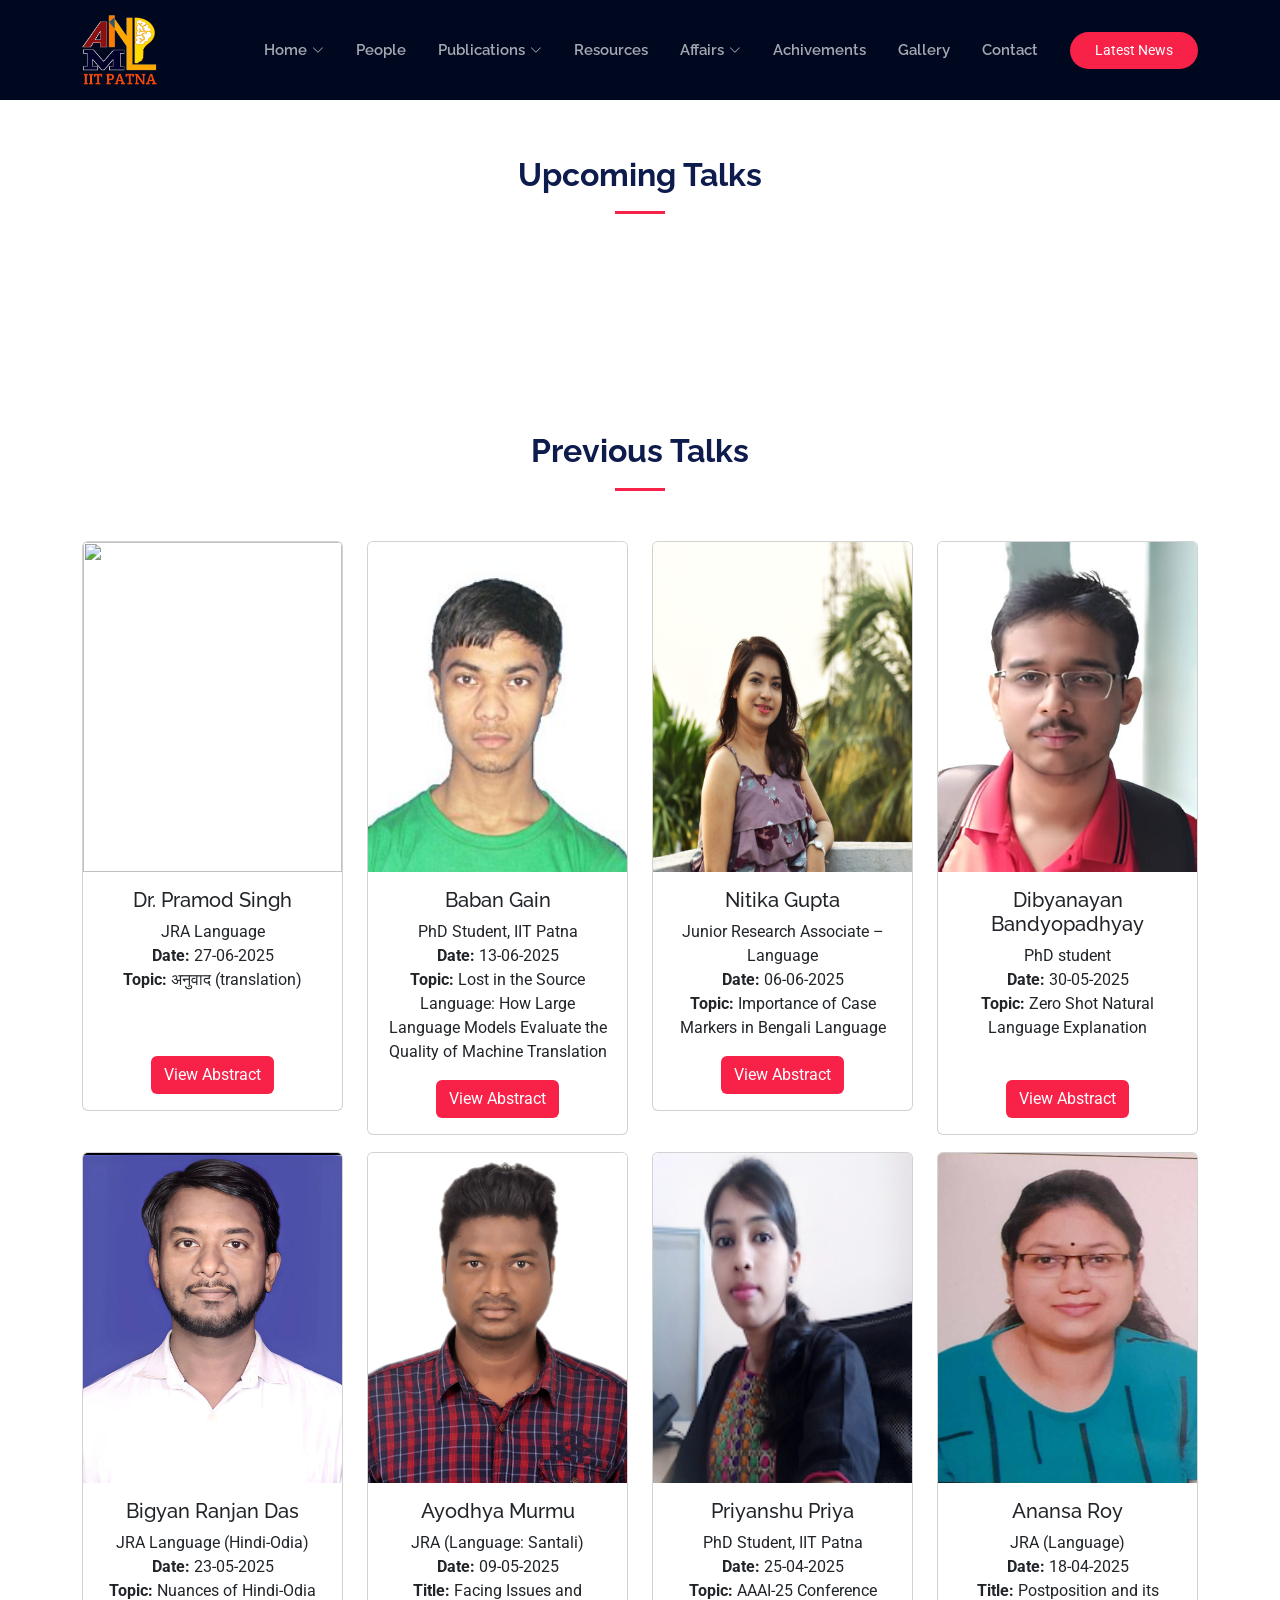
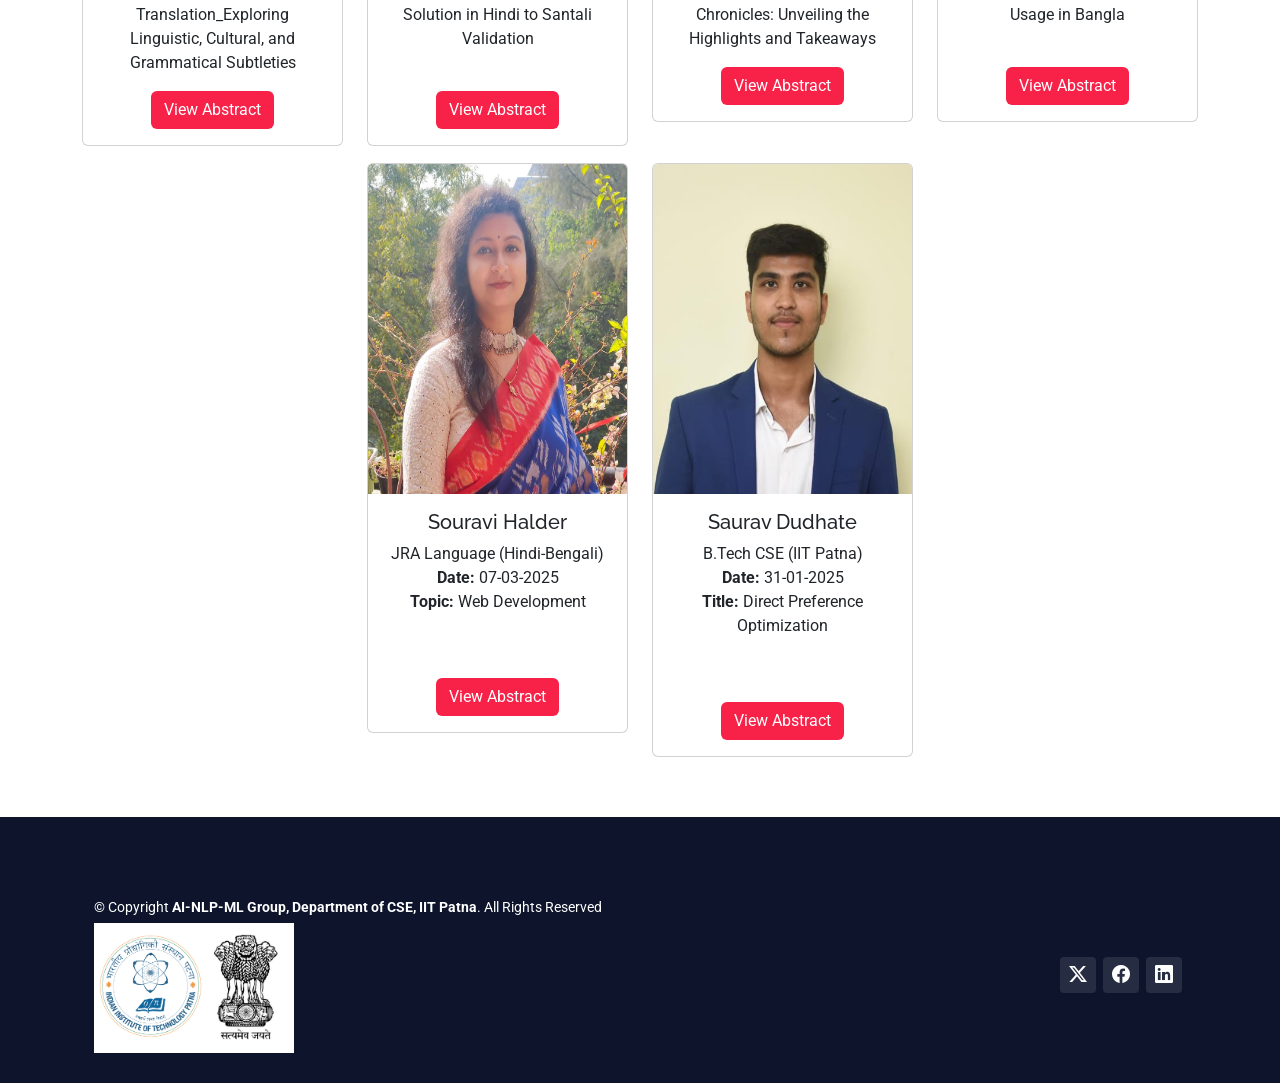
==== fridaytalks.html @ 703f5d4b "commit" ====
<!DOCTYPE html>
<html lang="en">

<head>
  <meta charset="utf-8">
  <meta content="width=device-width, initial-scale=1.0" name="viewport">
  <title>AI-NLP-ML GROUP</title>
  <meta name="description" content="">
  <meta name="keywords" content="">

  <!-- Favicons -->
  <link href="assets/img/grouplogo.png" rel="icon">
  <!-- <link href="assets/img/favicon.png" rel="icon"> -->
  <!-- <link href="assets/img/apple-touch-icon.png" rel="apple-touch-icon"> -->

  <!-- Fonts -->
  <link href="https://fonts.googleapis.com" rel="preconnect">
  <link href="https://fonts.gstatic.com" rel="preconnect" crossorigin>
  <link href="https://fonts.googleapis.com/css2?family=Roboto:wght@100;300;400;500;700;900&family=Raleway:wght@100;200;300;400;500;600;700;800;900&display=swap" rel="stylesheet">

  <!-- Vendor CSS Files -->
  <link href="assets/vendor/bootstrap/css/bootstrap.min.css" rel="stylesheet">
  <link href="assets/vendor/bootstrap-icons/bootstrap-icons.css" rel="stylesheet">
  <link href="assets/vendor/aos/aos.css" rel="stylesheet">
  <link href="assets/vendor/glightbox/css/glightbox.min.css" rel="stylesheet">
  <link href="assets/vendor/swiper/swiper-bundle.min.css" rel="stylesheet">

  <!-- Main CSS File -->
  <link href="assets/css/main.css" rel="stylesheet">
</head>

<body class="index-page">

  <header id="header" class="header d-flex align-items-center fixed-top" style="background-color: #000820;">
    <div class="container-fluid container-xl position-relative d-flex align-items-center">

      <a href="index.html" class="logo d-flex align-items-center me-auto">
        <img src="assets/img/grouplogo.png" alt="">
      </a>

      <nav id="navmenu" class="navmenu">
        <ul>
          <li class="dropdown"><a href="index.html">Home<i class="bi bi-chevron-down toggle-dropdown"></i></a>
            <ul>
              <li><a href="index.html#about">About</a></li>
              <li><a href="index.html#projects">Ongoing Projects</a></li>
              <li><a href="collaboration.html">Collaboration</a></li>
            </ul>
          </li>
          <li><a href="people.html">People</a></li>
          <li class="dropdown"><a href="#">Publications<i class="bi bi-chevron-down toggle-dropdown"></i></a>
            <ul>
              <li><a href="conference.html">Conferences</a></li>
              <li><a href="journal.html">Journals</a></li>
              <li><a href="workshop.html">Workshops</a></li>
            </ul>
          </li>

          <li><a href="resources.html">Resources</a></li>
          <li class="dropdown"><a href="#">Affairs<i class="bi bi-chevron-down toggle-dropdown"></i></a>
            <ul>
              <li><a href="events.html">Events</a></li>
              <li><a href="fridaytalks.html">Friday Talks</a></li>
            </ul>
          </li>
          <li><a href="achivment.html">Achivements</a></li>
          <li><a href="gallery.html">Gallery</a></li>
          <li><a href="contact.html">Contact</a></li>
        </ul>
        <i class="mobile-nav-toggle d-xl-none bi bi-list"></i>
      </nav>

      <a class="cta-btn d-none d-sm-block" href="index.html#news">Latest News</a>

    </div>
  </header>

  <main>
 <!-- Upcoming Talks Section -->
<section id="upcoming-talks" class="gallery section"><br><br>
  <div class="container text-center mt-5">
    <div class="container section-title">
      <h2>Upcoming Talks</h2>
    </div>
    <div class="row justify-content-center">
  
</div>
</div>



</section>

<!-- Past Talks Section -->
<section id="past-talks" class="gallery section">
  <div class="container text-center mt-5">
    <div class="container section-title">
      <h2>Previous Talks</h2>
    </div>
    <div class="row justify-content-center">


       <div class="col-md-3">
    <div class="card">
      <img src="assets/img/students/rscholar/pramod.jpg" class="card-img-top" style="height:330px;">
      <div class="card-body">
        <h5 class="card-title">Dr. Pramod Singh</h5>
        <p class="card-text">JRA Language<br>
          <strong>Date:</strong> 27-06-2025<br>
          <strong>Topic:</strong> अनुवाद (translation)</p><br><br>
        <button class="btn btn-abstract" data-bs-toggle="modal" data-bs-target="#modalPramod" style="background-color: #f82249; color: white;">View Abstract</button>
      </div>
    </div>
  </div>


      <div class="col-md-3">
    <div class="card">
      <img src="assets/img/students/rscholar/baban.jpg" class="card-img-top" style="height:330px;">
      <div class="card-body">
        <h5 class="card-title">Baban Gain</h5>
        <p class="card-text">PhD Student, IIT Patna<br>
          <strong>Date:</strong> 13-06-2025<br>
          <strong>Topic:</strong> Lost in the Source Language: How Large Language Models Evaluate the Quality of Machine Translation</p>
        <button class="btn btn-abstract" data-bs-toggle="modal" data-bs-target="#modalBaban" style="background-color: #f82249; color: white;">View Abstract</button>
      </div>
    </div>
  </div>

      <!-- Speaker 1: Past -->


      <div class="col-md-3">
  <div class="card">
    <img src="assets/img/students/projstaff/nitika.jpg" class="card-img-top" style="height:330px;">
    <div class="card-body">
      <h5 class="card-title">Nitika Gupta</h5>
      <p class="card-text">Junior Research Associate – Language<br>
        <strong>Date:</strong> 06-06-2025<br>
        <strong>Topic:</strong> Importance of Case Markers in Bengali Language</p>
      <button class="btn btn-abstract" data-bs-toggle="modal" data-bs-target="#modalNitika" style="background-color: #f82249; color: white;">View Abstract</button>
    </div>
  </div>
</div>

      <div class="col-md-3">
        <div class="card">
          <img src="assets/img/students/rscholar/dibyanayan.jpg" class="card-img-top" style="height:330px;">
          <div class="card-body">
            <h5 class="card-title">Dibyanayan Bandyopadhyay</h5>
            <p class="card-text">PhD student<br>
              <strong>Date:</strong> 30-05-2025<br>
              <strong>Topic:</strong> Zero Shot Natural Language Explanation</p><br>
            <button class="btn btn-abstract" data-bs-toggle="modal" data-bs-target="#modalJane" style="background-color: #f82249; color: white;">View Abstract</button>
          </div>
        </div>
      </div>

       <hr style="color:white;">

      <!-- Speaker 2: Past -->
      <div class="col-md-3">
        <div class="card">
          <img src="assets/img/students/projstaff/bigyan.jpg" class="card-img-top" style="height:330px;">
          <div class="card-body">
            <h5 class="card-title">Bigyan Ranjan Das</h5>
            <p class="card-text">JRA Language (Hindi-Odia)<br>
              <strong>Date:</strong> 23-05-2025<br>
              <strong>Topic:</strong> Nuances of Hindi-Odia Translation_Exploring Linguistic, Cultural, and Grammatical Subtleties</p>
            <button class="btn btn-abstract" data-bs-toggle="modal" data-bs-target="#modalJohn" style="background-color: #f82249; color: white;">View Abstract</button>
          </div>
        </div>
      </div>


     


      <!-- Card: Ayodhya Murmu -->
<div class="col-md-3">
  <div class="card">
    <img src="assets/img/students/projstaff/ayodhya.jpg" class="card-img-top" style="height: 330px;" alt="Ayodhya Murmu">
    <div class="card-body">
      <h5 class="card-title">Ayodhya Murmu</h5>
      <p class="card-text">
        JRA (Language: Santali)<br>
        <strong>Date:</strong> 09-05-2025<br>
        <strong>Title:</strong> Facing Issues and Solution in Hindi to Santali Validation<br><br>
      </p>
      <button class="btn btn-abstract" data-bs-toggle="modal" data-bs-target="#modalAyodhya" style="background-color: #f82249; color: white;">View Abstract
      </button>
    </div>
  </div>
</div>



   <div class="col-md-3">
  <div class="card">
    <img src="assets/img/students/rscholar/priyanshu.jpg" class="card-img-top" style="height:330px;">
    <div class="card-body">
      <h5 class="card-title">Priyanshu Priya</h5>
      <p class="card-text">PhD Student, IIT Patna<br>
        <strong>Date:</strong> 25-04-2025<br>
        <strong>Topic:</strong> AAAI-25 Conference Chronicles: Unveiling the Highlights and Takeaways</p>
      <button class="btn btn-abstract" data-bs-toggle="modal" data-bs-target="#modalPriyanshu" style="background-color: #f82249; color: white;">View Abstract</button>
    </div>
  </div>
</div>

<!-- Card: Anansa Roy -->
<div class="col-md-3">
  <div class="card">
    <img src="assets/img/students/projstaff/anansa.jpg" class="card-img-top" style="height: 330px;" alt="Anansa Roy">
    <div class="card-body">
      <h5 class="card-title">Anansa Roy</h5>
      <p class="card-text">
        JRA (Language)<br>
        <strong>Date:</strong> 18-04-2025<br>
        <strong>Title:</strong> Postposition and its Usage in Bangla<br><br>
      </p>
      <button class="btn btn-abstract" data-bs-toggle="modal" data-bs-target="#modalAnansa" style="background-color: #f82249; color: white;">
        View Abstract
      </button>
    </div>
  </div>
</div>

 <hr style="color:white;">


 <!-- Speaker 2: Past -->
      <div class="col-md-3">
        <div class="card">
          <img src="assets/img/students/projstaff/souravi.jpg" class="card-img-top" style="height:330px;">
          <div class="card-body">
            <h5 class="card-title">Souravi Halder</h5>
            <p class="card-text">JRA Language (Hindi-Bengali)<br>
              <strong>Date:</strong> 07-03-2025<br>
              <strong>Topic:</strong> Web Development</p><br><br>
            <button class="btn btn-abstract" data-bs-toggle="modal" data-bs-target="#modalSouravi" style="background-color: #f82249; color: white;">View Abstract</button>
          </div>
        </div>
      </div>

      


<!-- Card: Saurav Dudhate -->
<div class="col-md-3">
  <div class="card">
    <img src="assets/img/students/btech/saurav.jpg" class="card-img-top" style="height: 330px;" alt="Saurav Dudhate">
    <div class="card-body">
      <h5 class="card-title">Saurav Dudhate</h5>
      <p class="card-text">B.Tech CSE (IIT Patna)<br>
        <strong>Date:</strong> 31-01-2025<br>
        <strong>Title:</strong> Direct Preference Optimization<br><br>
<br>

      </p>
      <button class="btn btn-abstract" data-bs-toggle="modal" data-bs-target="#modalSaurav" style="background-color: #f82249; color: white;">
        View Abstract
      </button>
    </div>
  </div>
</div>

    </div>
  </div>



<!-- Modal: pramod Singh -->
<div class="modal fade" id="modalPramod" tabindex="-1" aria-labelledby="modalPramodLabel" aria-hidden="true">
  <div class="modal-dialog modal-dialog-centered">
    <div class="modal-content">
      <div class="modal-header">
        <h5 class="modal-title" id="modalBPramodLabel">Abstract – Dr. Pramod Singh</h5>
        <button type="button" class="btn-close" data-bs-dismiss="modal" aria-label="Close"></button>
      </div>
      <div class="modal-body" style="text-align: justify;">
        Dr. Pramod Singh shared his insights on the multifaceted nature of translation. He emphasized that translation plays a crucial role in the development of language, as it not only bridges linguistic gaps but also addresses inherent language-related challenges. Dr. Singh described translation as a long and evolving journey that requires a deep understanding of the nature of language. He highlighted that a translator must be able to faithfully convey the original author’s emotions and thoughts in another language. Therefore, for translation to be successful, it is essential to grasp the aesthetic and emotional nuances of the language.
      </div>
    </div>
  </div>
</div>
<!-- Modal: Baban Gain -->
<div class="modal fade" id="modalBaban" tabindex="-1" aria-labelledby="modalBabanLabel" aria-hidden="true">
  <div class="modal-dialog modal-dialog-centered">
    <div class="modal-content">
      <div class="modal-header">
        <h5 class="modal-title" id="modalBabanLabel">Abstract – Baban Gain</h5>
        <button type="button" class="btn-close" data-bs-dismiss="modal" aria-label="Close"></button>
      </div>
      <div class="modal-body" style="text-align: justify;">
        This study finds that LLMs perform best at translation evaluation when using reference translations, while source sentences sometimes degrade their performance. Despite the source containing essential meaning for assessing fidelity, LLMs struggle to effectively utilize it—revealing a weakness in their cross-lingual reasoning.<br>
        <b>Paper:</b> <a href="https://aclanthology.org/2024.findings-acl.211/" target="_blank">Lost in the Source Language: How Large Language Models Evaluate the Quality of Machine Translation</a> (Findings of ACL 2024)
      </div>
    </div>
  </div>
</div>


<div class="modal fade" id="modalNitika" tabindex="-1" aria-labelledby="modalNitikaLabel" aria-hidden="true">
  <div class="modal-dialog modal-dialog-centered">
    <div class="modal-content">
      <div class="modal-header">
        <h5 class="modal-title" id="modalNitikaLabel">Abstract – Nitika Gupta</h5>
        <button type="button" class="btn-close" data-bs-dismiss="modal" aria-label="Close"></button>
      </div>
      <div class="modal-body" style="text-align: justify;">
        This talk explores how case markers in Bengali define grammatical relationships, affecting syntax and semantics. It highlights their vital role in accurate linguistic analysis and translation between Indian languages and Bengali.
      </div>
    </div>
  </div>
</div>
   
   <!-- Modal: dibyanayan -->
  <div class="modal fade" id="modalJane" tabindex="-1" aria-labelledby="modalJaneLabel" aria-hidden="true">
    <div class="modal-dialog modal-dialog-centered">
      <div class="modal-content">
        <div class="modal-header">
          <h5 class="modal-title" id="modalJaneLabel">Abstract – Dibyanayan Bandyopadhyay</h5>
          <button type="button" class="btn-close" data-bs-dismiss="modal" aria-label="Close"></button>
        </div>
        <div class="modal-body" style="text-align: justify;">
          Can we generate a faithful Natural Language Explanation for classifiers in zero shot manner? <br>
          Can we express in Natural Language why a classifier predicted a class label with only access to its inner representation?<br>
          <b>Paper:</b> <a href="https://openreview.net/forum?id=X6VVK8pIzZ (ICLR 2025)">https://openreview.net/forum?id=X6VVK8pIzZ</a> (ICLR 2025)
        </div>
      </div>
    </div>
  </div>
  <!-- Modal: bigyan -->
  <div class="modal fade" id="modalJohn" tabindex="-1" aria-labelledby="modalJohnLabel" aria-hidden="true">
    <div class="modal-dialog modal-dialog-centered">
      <div class="modal-content">
        <div class="modal-header">
          <h5 class="modal-title" id="modalJohnLabel">Abstract – Bigyan Ranjan Das</h5>
          <button type="button" class="btn-close" data-bs-dismiss="modal" aria-label="Close"></button>
        </div>
        <div class="modal-body" style="text-align: justify;">
          Hindi-Odia translation presents unique challenges due to differences in phonology, grammar, vocabulary, and cultural expressions. While both languages stem from the Indo-Aryan family, variations in verb conjugations, levels of politeness, and idiomatic usage often hinder direct translation. Script differences and regional influences further complicate the process. To overcome these nuances, translators must apply contextual understanding, cultural sensitivity, and adaptive language strategies.
        </div>
      </div>
    </div>
  </div>
<!-- Modal: Ayodhya Murmu -->
<div class="modal fade" id="modalAyodhya" tabindex="-1" aria-labelledby="modalAyodhyaLabel" aria-hidden="true">
  <div class="modal-dialog modal-dialog-centered">
    <div class="modal-content">
      <div class="modal-header">
        <h5 class="modal-title" id="modalAyodhyaLabel">Abstract – Ayodhya Murmu</h5>
        <button type="button" class="btn-close" data-bs-dismiss="modal" aria-label="Close"></button>
      </div>
      <div class="modal-body" style="text-align: justify;">
        The topic discusses the key challenges encountered during Hindi-to-Santali translation validation, focusing on issues like punctuation mismatches, improper transliteration of technical terms, and incorrect handling of named entities such as names of people or organizations. It also addresses problems related to verb tense, case markers, and lexical choices that affect sentence clarity. Additional concerns include errors in singular/plural usage, omissions or additions during translation, and direct translations from English that may not be culturally or linguistically suitable. The talk offers corrective measures to ensure accurate, consistent, and context-appropriate validation.
      </div>
    </div>
  </div>
</div>

  <div class="modal fade" id="modalPriyanshu" tabindex="-1" aria-labelledby="modalPriyanshuLabel" aria-hidden="true">
  <div class="modal-dialog modal-dialog-centered">
    <div class="modal-content">
      <div class="modal-header">
        <h5 class="modal-title" id="modalPriyanshuLabel">Abstract – Priyanshu Priya</h5>
        <button type="button" class="btn-close" data-bs-dismiss="modal" aria-label="Close"></button>
      </div>
      <div class="modal-body" style="text-align: justify;">
        This talk presents key highlights and insights from the AAAI-25 Conference, capturing breakthrough research trends, impactful sessions, and emerging directions in artificial intelligence.
      </div>
    </div>
  </div>
</div>

<!-- Modal: Anansa Roy -->
<div class="modal fade" id="modalAnansa" tabindex="-1" aria-labelledby="modalAnansaLabel" aria-hidden="true">
  <div class="modal-dialog modal-dialog-centered">
    <div class="modal-content">
      <div class="modal-header">
        <h5 class="modal-title" id="modalAnansaLabel">Abstract – Anansa Roy</h5>
        <button type="button" class="btn-close" data-bs-dismiss="modal" aria-label="Close"></button>
      </div>
      <div class="modal-body" style="text-align: justify;">
        Bengali postpositions exhibit a dual nature, functioning both as independent lexical items with case markers and as inflectional elements denoting spatial relations. Their distribution is uneven across grammatical cases, with certain cases supporting a richer set of postpositions than others.
      </div>
    </div>
  </div>
</div>


<!-- Modal: Souravi Halder -->
<div class="modal fade" id="modalSouravi" tabindex="-1" aria-labelledby="modalSouraviLabel" aria-hidden="true">
  <div class="modal-dialog modal-dialog-centered">
    <div class="modal-content">
      <div class="modal-header">
        <h5 class="modal-title" id="modalSouraviLabel">Abstract – Souravi Halder</h5>
        <button type="button" class="btn-close" data-bs-dismiss="modal" aria-label="Close"></button>
      </div>
      <div class="modal-body" style="text-align: justify;">
        Web development is the process of creating and maintaining websites and web applications that run on the internet. It encompasses several disciplines, including front-end development, back-end development, and full-stack development. Front-end development focuses on the user interface and user experience, using technologies such as HTML, CSS, and JavaScript. Back-end development handles server-side logic, database interactions, and application functionality, often using languages like Python, PHP, Java, or Node.js. Full-stack development combines both front-end and back-end skills. Web development also involves understanding protocols like HTTP, managing data through databases (e.g., MySQL, MongoDB), and deploying sites using web servers and cloud platforms. This abstract introduces the foundational tools, concepts, and practices that are essential for building modern, responsive, and interactive websites.
      </div>
    </div>
  </div>
</div>


<!-- Modal: Saroj jha -->
<div class="modal fade" id="modalSaroj" tabindex="-1" aria-labelledby="modalSarojLabel" aria-hidden="true">
  <div class="modal-dialog modal-dialog-centered">
    <div class="modal-content">
      <div class="modal-header">
        <h5 class="modal-title" id="modalSarojLabel">Abstract – Saroj Jha</h5>
        <button type="button" class="btn-close" data-bs-dismiss="modal" aria-label="Close"></button>
      </div>
      <div class="modal-body" style="text-align: justify;">
        
      </div>
    </div>
  </div>
</div>

<!-- Modal: Saurav Dudhate -->
<div class="modal fade" id="modalSaurav" tabindex="-1" aria-labelledby="modalSauravLabel" aria-hidden="true">
  <div class="modal-dialog modal-dialog-centered">
    <div class="modal-content">
      <div class="modal-header">
        <h5 class="modal-title" id="modalSauravLabel">Abstract – Saurav Dudhate</h5>
        <button type="button" class="btn-close" data-bs-dismiss="modal" aria-label="Close"></button>
      </div>
      <div class="modal-body" style="text-align: justify;">
        Presented a paper on <b>Direct Preference Optimization (DPO)</b>, a novel approach to fine-tuning large language models using human preferences without complex reinforcement learning. Unlike traditional RLHF methods, DPO uses a simple classification loss, making the process more stable, efficient, and easier to implement. It outperforms or matches existing methods in tasks like sentiment control, summarization, and dialogue generation.
      </div>
    </div>
  </div>
</div>

</section>

</main>



 <footer id="footer" class="footer dark-background">

    <div class="footer-top">
      <div class="container">
      

    <div class="copyright text-center">
      <div class="container d-flex flex-column flex-lg-row justify-content-center justify-content-lg-between align-items-center">

        <div class="d-flex flex-column align-items-center align-items-lg-start">
          <div>
            © Copyright <strong><span>AI-NLP-ML Group, Department of CSE, IIT Patna</span></strong>. All Rights Reserved
          </div>
          <div class="credits">
             <a href="https://www.iitp.ac.in/" target="blank"><img src="assets/img/patnalogo.png" alt="" style="height: 130px; width: 200px;"></a>
            <!-- All the links in the footer should remain intact. -->
            <!-- You can delete the links only if you purchased the pro version. -->
            <!-- Licensing information: https://bootstrapmade.com/license/ -->
            <!-- Purchase the pro version with working PHP/AJAX contact form: https://bootstrapmade.com/herobiz-bootstrap-business-template/ -->
            <!-- Designed by <a href="https://bootstrapmade.com/">BootstrapMade</a> -->
          </div>
        </div>

        <div class="social-links order-first order-lg-last mb-3 mb-lg-0">
          <a href="https://twitter.com/ai_nlp_ml_iitp?t=twsWrghgOmZJlSwyv8TWQA&s=08" target="blank"><i class="bi bi-twitter-x"></i></a>
          <a href="https://www.facebook.com/ainlpmliitp/" target="blank"><i class="bi bi-facebook"></i></a>
          <!-- <a href=""><i class="bi bi-instagram"></i></a> -->
          <a href="https://in.linkedin.com/company/ai-nlp-ml-research-lab-iit-patna" target="blank"><i class="bi bi-linkedin"></i></a>
        </div>

      </div>
    </div>

  </div></div>

  </footer>

  <!-- Scroll Top -->
  <a href="#" id="scroll-top" class="scroll-top d-flex align-items-center justify-content-center"><i class="bi bi-arrow-up-short"></i></a>

  <!-- Preloader -->
  <div id="preloader"></div>

  <!-- Vendor JS Files -->
  <script src="assets/vendor/bootstrap/js/bootstrap.bundle.min.js"></script>
  <script src="assets/vendor/php-email-form/validate.js"></script>
  <script src="assets/vendor/aos/aos.js"></script>
  <script src="assets/vendor/glightbox/js/glightbox.min.js"></script>
  <script src="assets/vendor/swiper/swiper-bundle.min.js"></script>


  <!-- Main JS File -->
  <script src="assets/js/main.js"></script>
<script src="https://cdn.jsdelivr.net/npm/bootstrap@5.3.3/dist/js/bootstrap.bundle.min.js"></script>
</body>

</html>
<!-- Bootstrap JS Bundle -->
---- assets/css/main.css ----
/**
* Template Name: TheEvent
* Template URL: https://bootstrapmade.com/theevent-conference-event-bootstrap-template/
* Updated: Aug 07 2024 with Bootstrap v5.3.3
* Author: BootstrapMade.com
* License: https://bootstrapmade.com/license/
*/

/*--------------------------------------------------------------
# Font & Color Variables
# Help: https://bootstrapmade.com/color-system/
--------------------------------------------------------------*/
/* Fonts */
:root {
  --default-font: "Roboto",  system-ui, -apple-system, "Segoe UI", Roboto, "Helvetica Neue", Arial, "Noto Sans", "Liberation Sans", sans-serif, "Apple Color Emoji", "Segoe UI Emoji", "Segoe UI Symbol", "Noto Color Emoji";
  --heading-font: "Raleway",  sans-serif;
  --nav-font: "Raleway",  sans-serif;
}

/* Global Colors - The following color variables are used throughout the website. Updating them here will change the color scheme of the entire website */
:root { 
  --background-color: #ffffff; /* Background color for the entire website, including individual sections */
  --default-color: #2f3138; /* Default color used for the majority of the text content across the entire website */
  --heading-color: #0e1b4d; /* Color for headings, subheadings and title throughout the website */
  --accent-color: #f82249; /* Accent color that represents your brand on the website. It's used for buttons, links, and other elements that need to stand out */
  --surface-color: #ffffff; /* The surface color is used as a background of boxed elements within sections, such as cards, icon boxes, or other elements that require a visual separation from the global background. */
  --contrast-color: #ffffff; /* Contrast color for text, ensuring readability against backgrounds of accent, heading, or default colors. */
}

/* Nav Menu Colors - The following color variables are used specifically for the navigation menu. They are separate from the global colors to allow for more customization options */
:root {
  --nav-color: rgba(255, 255, 255, 0.65);  /* The default color of the main navmenu links */
  --nav-hover-color: #ffffff; /* Applied to main navmenu links when they are hovered over or active */
  --nav-mobile-background-color: #ffffff; /* Used as the background color for mobile navigation menu */
  --nav-dropdown-background-color: #ffffff; /* Used as the background color for dropdown items that appear when hovering over primary navigation items */
  --nav-dropdown-color: #212529; /* Used for navigation links of the dropdown items in the navigation menu. */
  --nav-dropdown-hover-color: #f82249; /* Similar to --nav-hover-color, this color is applied to dropdown navigation links when they are hovered over. */
}

/* Color Presets - These classes override global colors when applied to any section or element, providing reuse of the sam color scheme. */

.light-background {
  --background-color: #f2f2f3;
  --surface-color: #ffffff;
}

.dark-background {
  --background-color: #000820;
  --default-color: #ffffff;
  --heading-color: #ffffff;
  --surface-color: #001553;
  --contrast-color: #ffffff;
}

/* Smooth scroll */
:root {
  scroll-behavior: smooth;
}

/*--------------------------------------------------------------
# General Styling & Shared Classes
--------------------------------------------------------------*/
body {
  color: var(--default-color);
  background-color: var(--background-color);
  font-family: var(--default-font);
}

a {
  color: var(--accent-color);
  text-decoration: none;
  transition: 0.3s;
}

a:hover {
  color: color-mix(in srgb, var(--accent-color), transparent 25%);
  text-decoration: none;
}

h1,
h2,
h3,
h4,
h5,
h6 {
  color: var(--heading-color);
  font-family: var(--heading-font);
}

/* Pulsating Play Button
------------------------------*/
.pulsating-play-btn {
  width: 94px;
  height: 94px;
  background: radial-gradient(var(--accent-color) 50%, color-mix(in srgb, var(--accent-color), transparent 75%) 52%);
  border-radius: 50%;
  display: block;
  position: relative;
  overflow: hidden;
}

.pulsating-play-btn:before {
  content: "";
  position: absolute;
  width: 120px;
  height: 120px;
  animation-delay: 0s;
  animation: pulsate-play-btn 2s;
  animation-direction: forwards;
  animation-iteration-count: infinite;
  animation-timing-function: steps;
  opacity: 1;
  border-radius: 50%;
  border: 5px solid color-mix(in srgb, var(--accent-color), transparent 30%);
  top: -15%;
  left: -15%;
  background: rgba(198, 16, 0, 0);
}

.pulsating-play-btn:after {
  content: "";
  position: absolute;
  left: 50%;
  top: 50%;
  transform: translateX(-40%) translateY(-50%);
  width: 0;
  height: 0;
  border-top: 10px solid transparent;
  border-bottom: 10px solid transparent;
  border-left: 15px solid #fff;
  z-index: 100;
  transition: all 400ms cubic-bezier(0.55, 0.055, 0.675, 0.19);
}

.pulsating-play-btn:hover:before {
  content: "";
  position: absolute;
  left: 50%;
  top: 50%;
  transform: translateX(-40%) translateY(-50%);
  width: 0;
  height: 0;
  border: none;
  border-top: 10px solid transparent;
  border-bottom: 10px solid transparent;
  border-left: 15px solid #fff;
  z-index: 200;
  animation: none;
  border-radius: 0;
}

.pulsating-play-btn:hover:after {
  border-left: 15px solid var(--accent-color);
  transform: scale(20);
}

@keyframes pulsate-play-btn {
  0% {
    transform: scale(0.6, 0.6);
    opacity: 1;
  }

  100% {
    transform: scale(1, 1);
    opacity: 0;
  }
}

/* PHP Email Form Messages
------------------------------*/
.php-email-form .error-message {
  display: none;
  background: #df1529;
  color: #ffffff;
  text-align: left;
  padding: 15px;
  margin-bottom: 24px;
  font-weight: 600;
}

.php-email-form .sent-message {
  display: none;
  color: #ffffff;
  background: #059652;
  text-align: center;
  padding: 15px;
  margin-bottom: 24px;
  font-weight: 600;
}

.php-email-form .loading {
  display: none;
  background: var(--surface-color);
  text-align: center;
  padding: 15px;
  margin-bottom: 24px;
}

.php-email-form .loading:before {
  content: "";
  display: inline-block;
  border-radius: 50%;
  width: 24px;
  height: 24px;
  margin: 0 10px -6px 0;
  border: 3px solid var(--accent-color);
  border-top-color: var(--surface-color);
  animation: php-email-form-loading 1s linear infinite;
}

@keyframes php-email-form-loading {
  0% {
    transform: rotate(0deg);
  }

  100% {
    transform: rotate(360deg);
  }
}

/*--------------------------------------------------------------
# Global Header
--------------------------------------------------------------*/
.header {
  --background-color: rgba(0, 0, 0, 0);
  --heading-color: #ffffff;
  color: var(--default-color);
  background-color: var(--background-color);
  padding: 15px 0;
  transition: all 0.5s;
  z-index: 997;
}

.header .logo {
  line-height: 1;
}

.header .logo img {
/*  max-height: 40px;*/
  margin-right: 6px;
  height: 70px;
  width: 75px;
}

.header .logo h1 {
  font-size: 30px;
  margin: 0;
  font-weight: 700;
  color: var(--heading-color);
}

.header .cta-btn,
.header .cta-btn:focus {
  color: var(--contrast-color);
  background: var(--accent-color);
  font-size: 14px;
  padding: 8px 25px;
  margin: 0 0 0 30px;
  border-radius: 50px;
  transition: 0.3s;
}

.header .cta-btn:hover,
.header .cta-btn:focus:hover {
  color: var(--contrast-color);
  background: color-mix(in srgb, var(--accent-color), transparent 15%);
}

@media (max-width: 1200px) {
  .header .logo {
    order: 1;
  }

  .header .btn-getstarted {
    order: 2;
    margin: 0 15px 0 0;
    padding: 6px 15px;
  }

  .header .navmenu {
    order: 3;
  }
}

.scrolled .header {
  box-shadow: 0px 0 18px rgba(0, 0, 0, 0.1);
}

/* Global Header on Scroll
------------------------------*/
.scrolled .header {
  --background-color: rgba(1, 8, 33, 0.82);
}

/*--------------------------------------------------------------
# Navigation Menu
--------------------------------------------------------------*/
/* Desktop Navigation */
@media (min-width: 1200px) {
  .navmenu {
    padding: 0;
  }

  .navmenu ul {
    margin: 0;
    padding: 0;
    display: flex;
    list-style: none;
    align-items: center;
  }

  .navmenu li {
    position: relative;
  }

  .navmenu>ul>li {
    white-space: nowrap;
    padding: 15px 14px;
  }

  .navmenu>ul>li:last-child {
    padding-right: 0;
  }

  .navmenu a,
  .navmenu a:focus {
    color: var(--nav-color);
    font-size: 15px;
    padding: 0 2px;
    font-family: var(--nav-font);
    font-weight: 600;
    display: flex;
    align-items: center;
    justify-content: space-between;
    white-space: nowrap;
    transition: 0.3s;
    position: relative;
  }

  .navmenu a i,
  .navmenu a:focus i {
    font-size: 12px;
    line-height: 0;
    margin-left: 5px;
    transition: 0.3s;
  }

  .navmenu>ul>li>a:before {
    content: "";
    position: absolute;
    height: 2px;
    bottom: -6px;
    left: 0;
    background-color: var(--accent-color);
    visibility: hidden;
    width: 0px;
    transition: all 0.3s ease-in-out 0s;
  }

  .navmenu a:hover:before,
  .navmenu li:hover>a:before,
  .navmenu .active:before {
    visibility: visible;
    width: 100%;
  }

  .navmenu li:hover>a,
  .navmenu .active,
  .navmenu .active:focus {
    color: var(--nav-hover-color);
  }

  .navmenu .dropdown ul {
    margin: 0;
    padding: 10px 0;
    background: var(--nav-dropdown-background-color);
    display: block;
    position: absolute;
    visibility: hidden;
    left: 14px;
    top: 130%;
    opacity: 0;
    transition: 0.3s;
    border-radius: 4px;
    z-index: 99;
    box-shadow: 0px 0px 30px rgba(0, 0, 0, 0.1);
  }

  .navmenu .dropdown ul li {
    min-width: 200px;
  }

  .navmenu .dropdown ul a {
    padding: 10px 20px;
    font-size: 15px;
    text-transform: none;
    color: var(--nav-dropdown-color);
  }

  .navmenu .dropdown ul a i {
    font-size: 12px;
  }

  .navmenu .dropdown ul a:hover,
  .navmenu .dropdown ul .active:hover,
  .navmenu .dropdown ul li:hover>a {
    color: var(--nav-dropdown-hover-color);
  }

  .navmenu .dropdown:hover>ul {
    opacity: 1;
    top: 100%;
    visibility: visible;
  }

  .navmenu .dropdown .dropdown ul {
    top: 0;
    left: -90%;
    visibility: hidden;
  }

  .navmenu .dropdown .dropdown:hover>ul {
    opacity: 1;
    top: 0;
    left: -100%;
    visibility: visible;
  }
}

/* Mobile Navigation */
@media (max-width: 1199px) {
  .mobile-nav-toggle {
    color: var(--nav-color);
    font-size: 28px;
    line-height: 0;
    margin-right: 10px;
    cursor: pointer;
    transition: color 0.3s;
  }

  .navmenu {
    padding: 0;
    z-index: 9997;
  }

  .navmenu ul {
    display: none;
    list-style: none;
    position: absolute;
    inset: 60px 20px 20px 20px;
    padding: 10px 0;
    margin: 0;
    border-radius: 6px;
    background-color: var(--nav-dropdown-background-color);
    border: 1px solid color-mix(in srgb, var(--default-color), transparent 90%);
    box-shadow: none;
    overflow-y: auto;
    transition: 0.3s;
    z-index: 9998;
  }

  .navmenu a,
  .navmenu a:focus {
    color: var(--nav-dropdown-color);
    padding: 10px 20px;
    font-family: var(--nav-font);
    font-size: 17px;
    font-weight: 500;
    display: flex;
    align-items: center;
    justify-content: space-between;
    white-space: nowrap;
    transition: 0.3s;
  }

  .navmenu a i,
  .navmenu a:focus i {
    font-size: 12px;
    line-height: 0;
    margin-left: 5px;
    width: 30px;
    height: 30px;
    display: flex;
    align-items: center;
    justify-content: center;
    border-radius: 50%;
    transition: 0.3s;
    background-color: color-mix(in srgb, var(--accent-color), transparent 90%);
  }

  .navmenu a i:hover,
  .navmenu a:focus i:hover {
    background-color: var(--accent-color);
    color: var(--contrast-color);
  }

  .navmenu a:hover,
  .navmenu .active,
  .navmenu .active:focus {
    color: var(--nav-dropdown-hover-color);
  }

  .navmenu .active i,
  .navmenu .active:focus i {
    background-color: var(--accent-color);
    color: var(--contrast-color);
    transform: rotate(180deg);
  }

  .navmenu .dropdown ul {
    position: static;
    display: none;
    z-index: 99;
    padding: 10px 0;
    margin: 10px 20px;
    background-color: var(--nav-dropdown-background-color);
    transition: all 0.5s ease-in-out;
  }

  .navmenu .dropdown ul ul {
    background-color: rgba(33, 37, 41, 0.1);
  }

  .navmenu .dropdown>.dropdown-active {
    display: block;
    background-color: rgba(33, 37, 41, 0.03);
  }

  .mobile-nav-active {
    overflow: hidden;
  }

  .mobile-nav-active .mobile-nav-toggle {
    color: #fff;
    position: absolute;
    font-size: 32px;
    top: 15px;
    right: 15px;
    margin-right: 0;
    z-index: 9999;
  }

  .mobile-nav-active .navmenu {
    position: fixed;
    overflow: hidden;
    inset: 0;
    background: rgba(33, 37, 41, 0.8);
    transition: 0.3s;
  }

  .mobile-nav-active .navmenu>ul {
    display: block;
  }
}

/*--------------------------------------------------------------
# Global Footer
--------------------------------------------------------------*/
.footer {
  color: var(--default-color);
  background-color: var(--background-color);
  font-size: 14px;
  position: relative;
}

.footer .footer-top {
  background-color: color-mix(in srgb, var(--background-color), white 5%);
  padding-top: 50px;
}

.footer .footer-about .logo {
  line-height: 1;
  margin-bottom: 25px;
}

.footer .footer-about .logo img {
  max-height: 40px;
  margin-right: 6px;
}

.footer .footer-about .logo span {
  color: var(--heading-color);
  font-family: var(--heading-font);
  font-size: 26px;
  font-weight: 700;
  letter-spacing: 1px;
}

.footer .footer-about p {
  font-size: 14px;
  font-family: var(--heading-font);
}

.footer h4 {
  font-size: 16px;
  font-weight: 600;
  position: relative;
  padding-bottom: 12px;
  margin-bottom: 15px;
}

.footer h4::after {
  content: "";
  position: absolute;
  display: block;
  width: 20px;
  height: 2px;
  background: var(--accent-color);
  bottom: 0;
  left: 0;
}

.footer .footer-links {
  margin-bottom: 30px;
}

.footer .footer-links ul {
  list-style: none;
  padding: 0;
  margin: 0;
}

.footer .footer-links ul i {
  padding-right: 2px;
  font-size: 12px;
  line-height: 0;
}

.footer .footer-links ul li {
  padding: 10px 0;
  display: flex;
  align-items: center;
}

.footer .footer-links ul li:first-child {
  padding-top: 0;
}

.footer .footer-links ul a {
  color: color-mix(in srgb, var(--default-color), transparent 30%);
  display: inline-block;
  line-height: 1;
}

.footer .footer-links ul a:hover {
  color: var(--accent-color);
}

.footer .footer-contact p {
  margin-bottom: 5px;
}

.footer .copyright {
  padding: 30px 0;
}

.footer .copyright p {
  margin-bottom: 0;
}

.footer .credits {
  margin-top: 5px;
  font-size: 13px;
}

.footer .social-links a {
  font-size: 18px;
  display: inline-block;
  background: color-mix(in srgb, var(--default-color), transparent 90%);
  color: var(--contrast-color);
  line-height: 1;
  padding: 8px 0;
  margin-right: 4px;
  border-radius: 4px;
  text-align: center;
  width: 36px;
  height: 36px;
  transition: 0.3s;
}

.footer .social-links a:hover {
  background: var(--accent-color);
  text-decoration: none;
}

/*--------------------------------------------------------------
# Preloader
--------------------------------------------------------------*/
#preloader {
  position: fixed;
  inset: 0;
  z-index: 999999;
  overflow: hidden;
  background: var(--background-color);
  transition: all 0.6s ease-out;
}

#preloader:before {
  content: "";
  position: fixed;
  top: calc(50% - 30px);
  left: calc(50% - 30px);
  border: 6px solid #ffffff;
  border-color: var(--accent-color) transparent var(--accent-color) transparent;
  border-radius: 50%;
  width: 60px;
  height: 60px;
  animation: animate-preloader 1.5s linear infinite;
}

@keyframes animate-preloader {
  0% {
    transform: rotate(0deg);
  }

  100% {
    transform: rotate(360deg);
  }
}

/*--------------------------------------------------------------
# Scroll Top Button
--------------------------------------------------------------*/
.scroll-top {
  position: fixed;
  visibility: hidden;
  opacity: 0;
  right: 15px;
  bottom: -15px;
  z-index: 99999;
  background-color: var(--accent-color);
  width: 44px;
  height: 44px;
  border-radius: 50px;
  transition: all 0.4s;
}

.scroll-top i {
  font-size: 24px;
  color: var(--contrast-color);
  line-height: 0;
}

.scroll-top:hover {
  background-color: color-mix(in srgb, var(--accent-color), transparent 20%);
  color: var(--contrast-color);
}

.scroll-top.active {
  visibility: visible;
  opacity: 1;
  bottom: 15px;
}

/*--------------------------------------------------------------
# Disable aos animation delay on mobile devices
--------------------------------------------------------------*/
@media screen and (max-width: 768px) {
  [data-aos-delay] {
    transition-delay: 0 !important;
  }
}

/*--------------------------------------------------------------
# Global Page Titles & Breadcrumbs
--------------------------------------------------------------*/
.page-title {
  --background-color: #000000;
  --heading-color: var(--contrast-color);
  --default-color: var(--contrast-color);
  color: var(--default-color);
  background-color: var(--background-color);
  background-size: cover;
  background-position: center;
  background-repeat: no-repeat;
  padding: 160px 0 80px 0;
  text-align: center;
  position: relative;
}

.page-title:before {
  content: "";
  background-color: color-mix(in srgb, var(--background-color), transparent 50%);
  position: absolute;
  inset: 0;
}

.page-title h1 {
  font-size: 42px;
  font-weight: 700;
  margin-bottom: 10px;
}

.page-title .breadcrumbs ol {
  display: flex;
  flex-wrap: wrap;
  list-style: none;
  justify-content: center;
  padding: 0;
  margin: 0;
  font-size: 16px;
  font-weight: 400;
}

.page-title .breadcrumbs ol li+li {
  padding-left: 10px;
}

.page-title .breadcrumbs ol li+li::before {
  content: "/";
  display: inline-block;
  padding-right: 10px;
  color: color-mix(in srgb, var(--default-color), transparent 50%);
}

/*--------------------------------------------------------------
# Global Sections
--------------------------------------------------------------*/
section,
.section {
  color: var(--default-color);
  background-color: var(--background-color);
  padding: 60px 0;
  scroll-margin-top: 92px;
  overflow: clip;
}

@media (max-width: 1199px) {

  section,
  .section {
    scroll-margin-top: 76px;
  }
}

/*--------------------------------------------------------------
# Global Section Titles
--------------------------------------------------------------*/
.section-title {
  text-align: center;
  padding-bottom: 30px;
  position: relative;
}

.section-title h2 {
  font-size: 32px;
  font-weight: 700;
  margin-bottom: 20px;
  padding-bottom: 20px;
  position: relative;
}

.section-title h2:after {
  content: "";
  position: absolute;
  display: block;
  width: 50px;
  height: 3px;
  background: var(--accent-color);
  left: 0;
  right: 0;
  bottom: 0;
  margin: auto;
}

.section-title p {
  margin-bottom: 0;
}

/*--------------------------------------------------------------
# Hero Section
--------------------------------------------------------------*/
.hero {
  width: 100%;
  min-height: 95vh;
  position: relative;
  padding: 100px 0 0 0;
  display: flex;
  align-items: center;
  justify-content: center;
  flex-direction: column;
}

.hero img {
/*  position: absolute;*/
  inset: 0;
  display: block;
  width: 100%;
  height: 100%;
  object-fit: cover;
  z-index: 1;
}

.hero:before {
  content: "";
  background: color-mix(in srgb, var(--background-color), transparent 30%);
  position: absolute;
  inset: 0;
  z-index: 2;
}

.hero .container {
  position: relative;
  z-index: 3;
}

.hero h2 {
  margin: 0;
  font-size: 48px;
  font-weight: 700;
}

.hero h2 span {
  color: var(--accent-color);
}

.hero p {
  color: color-mix(in srgb, var(--default-color), transparent 20%);
  margin: 10px 0 0 0;
  font-size: 24px;
}

@media (max-width: 768px) {
  .hero h2 {
    font-size: 32px;
    line-height: 36px;
  }

  .hero p {
    font-size: 18px;
    line-height: 24px;
  }
}

.hero .about-info {
  overflow: hidden;
  position: relative;
  padding: 20px 0 20px 0;
  z-index: 2;
  width: 100%;
}

.hero .about-info:before {
  content: "";
  background: color-mix(in srgb, var(--background-color), transparent 80%);
  position: absolute;
  bottom: 0;
  top: 0;
  left: 0;
  right: 0;
}

.hero .about-info h2 {
  font-size: 36px;
  font-weight: bold;
  margin-bottom: 10px;
  color: #fff;
}

.hero .about-info h3 {
  font-size: 18px;
  font-weight: bold;
  text-transform: uppercase;
  margin-bottom: 10px;
  color: #fff;
}

.hero .about-info p {
  font-size: 14px;
  margin-bottom: 20px;
  color: #fff;
}

/*--------------------------------------------------------------
# Speakers Section
--------------------------------------------------------------*/
.speakers {
  --default-color: #ffffff;
}

.speakers .member {
  text-align: center;
  position: relative;
  overflow: hidden;
/*  padding-left: 50px;*/
}

.speakers .member .member-info {
  position: absolute;
  padding: 13px 0;
  inset: auto 0 -70px 0;
  background: rgba(0, 0, 0, 0.6);
  transition: 0.4s;
/*   width: 200px;*/

  }

.member img {
  width: 200px;
  height: 200px;
  object-fit: cover;
  object-position: center;
/*  border-radius: 50%;*/
  border: 2px solid #ddd;
  margin: 0 auto;
  display: block;
}

.speakers .member .member-info-content h4 {
  color: var(--contrast-color);
  font-weight: 700;
  margin-bottom: 6px;
  font-size: 15px;
}

.speakers .member .member-info-content h4 a {
  color: var(--contrast-color);
}

.speakers .member .member-info-content h4 a:hover {
  color: var(--accent-color);
  
}

.speakers .member .member-info-content span {
  font-style: italic;
  display: block;
  font-size: 13px;
}

.speakers .member .social {
  text-align: center;
  padding-top: 10px;
}

.speakers .member .social a {
  transition: color 0.3s;
  color: color-mix(in srgb, var(--default-color), transparent 30%);
  margin: 0 4px;
  display: inline-block;
}

.speakers .member .social a:hover {
  color: var(--default-color);
}

.speakers .member .social i {
  font-size: 18px;
  margin: 0 2px;
}

.speakers .member:hover .member-info {
  bottom: 0; 
}


.student-filter-bar {
/*  background-color: var(--accent-color);*/
/*  padding: 20px;*/
  border-radius: 8px;
}

.filter-btn {
  background: var(--accent-color);
  color: white;
  border: 2px solid white;
  padding: 10px 30px;
  margin: 5px;
  font-weight: 600;
  border-radius: 30px;
  transition: 0.3s;
}

.filter-btn:hover {
  background: #fff;
  color: var(--accent-color);
  border: 2px solid var(--accent-color);
}


/*--------------------------------------------------------------
# Schedule Section
--------------------------------------------------------------*/
.schedule {
  --background-color: color-mix(in srgb, var(--alt-background-color), transparent 95%);
}

.schedule .nav-tabs {
  text-align: center;
  margin: auto;
  display: block;
  border-bottom: 0;
  margin-bottom: 30px;
}

.schedule .nav-tabs li {
  display: inline-block;
  margin-bottom: 0;
}

.schedule .nav-tabs a {
  border: none;
  border-radius: 50px;
  font-weight: 600;
  background-color: var(--heading-color);
  color: var(--contrast-color);
  padding: 10px 100px;
}

@media (max-width: 991px) {
  .schedule .nav-tabs a {
    padding: 8px 60px;
  }
}

@media (max-width: 767px) {
  .schedule .nav-tabs a {
    padding: 8px 50px;
  }
}

@media (max-width: 480px) {
  .schedule .nav-tabs a {
    padding: 8px 30px;
  }
}

.schedule .nav-tabs a.active {
  background-color: var(--accent-color);
  color: var(--contrast-color);
}

.schedule .sub-heading {
  text-align: center;
  font-size: 18px;
  font-style: italic;
  margin: 0 auto 30px auto;
}

@media (min-width: 991px) {
  .schedule .sub-heading {
    width: 75%;
  }
}

.schedule .tab-pane {
  transition: ease-in-out 0.2s;
}

.schedule .schedule-item {
  border-bottom: 1px solid color-mix(in srgb, var(--default-color), transparent 85%);
  padding-top: 15px;
  padding-bottom: 15px;
  transition: background-color ease-in-out 0.3s;
}

.schedule .schedule-item time {
  padding-bottom: 5px;
  display: inline-block;
}

.schedule .schedule-item .speaker {
  width: 60px;
  height: 60px;
  overflow: hidden;
  border-radius: 50%;
  float: left;
  margin: 0 10px 10px 0;
}

.schedule .schedule-item .speaker img {
  height: 100%;
  transform: translateX(-50%);
  margin-left: 50%;
  transition: all ease-in-out 0.3s;
}

.schedule .schedule-item h4 {
  font-size: 18px;
  font-weight: 600;
  margin-bottom: 5px;
}

.schedule .schedule-item h4 span {
  font-style: italic;
  color: color-mix(in srgb, var(--default-color), transparent 50%);
  font-weight: normal;
  font-size: 16px;
}

.schedule .schedule-item p {
  font-style: italic;
  color: color-mix(in srgb, var(--default-color), transparent 30%);
  margin-bottom: 0;
}

/*--------------------------------------------------------------
# Venue Section
--------------------------------------------------------------*/
.venue .container-fluid {
  margin-bottom: 3px;
}

.venue .venue-map iframe {
  width: 100%;
  height: 100%;
  min-height: 300px;
}

.venue .venue-info {
  background: url("../img/venue-info-bg.jpg") top center no-repeat;
  background-size: cover;
  position: relative;
  padding-top: 60px;
  padding-bottom: 60px;
}

.venue .venue-info:before {
  content: "";
  background: rgba(0, 0, 0, 0.5);
  position: absolute;
  bottom: 0;
  top: 0;
  left: 0;
  right: 0;
}

.venue .venue-info h3 {
  font-size: 36px;
  font-weight: 700;
  color: var(--contrast-color);
}

@media (max-width: 574px) {
  .venue .venue-info h3 {
    font-size: 24px;
  }
}

.venue .venue-info p {
  color: var(--contrast-color);
  margin-bottom: 0;
}

.venue .venue-gallery-container {
  padding-right: 12px;
}

.venue .venue-gallery {
  overflow: hidden;
  border-right: 3px solid var(--background-color);
  border-bottom: 3px solid var(--background-color);
}

.venue .venue-gallery img {
  transition: all ease-in-out 0.4s;
}

.venue .venue-gallery:hover img {
  transform: scale(1.1);
}

/*--------------------------------------------------------------
# Hotels Section
--------------------------------------------------------------*/
.hotels .card {
  background-color: var(--surface-color);
  color: var(--default-color);
  border: 1px solid color-mix(in srgb, var(--default-color), transparent 85%);
  position: relative;
  border-radius: 0;
}

.hotels .card .card-img {
  overflow: hidden;
  margin-bottom: 15px;
  border-radius: 0;
}

.hotels .card .card-img img {
  transition: 0.3s ease-in-out;
}

.hotels .card h3 {
  font-weight: 600;
  font-size: 20px;
  margin-bottom: 5px;
  padding: 0 20px;
}

.hotels .card a {
  color: var(--heading-color);
  transition: 0.3;
}

.hotels .card a:hover {
  color: var(--accent-color);
}

.hotels .card .stars {
  padding: 0 20px;
  margin-bottom: 5px;
}

.hotels .card .stars i {
  color: #ffc107;
}

.hotels .card p {
  padding: 0 20px;
  margin-bottom: 20px;
  color: color-mix(in srgb, var(--default-color), transparent 40%);
  font-style: italic;
  font-size: 15px;
}

.hotels .card:hover .card-img img {
  transform: scale(1.1);
}

/*--------------------------------------------------------------
# Gallery Section
--------------------------------------------------------------*/
.gallery {
  overflow: hidden;
}

.gallery .swiper-wrapper {
  height: auto;
}

.gallery .swiper-pagination {
  margin-top: 20px;
  position: relative;
}

.gallery .swiper-pagination .swiper-pagination-bullet {
  background-color: var(--background-color);
  border: 1px solid var(--accent-color);
  width: 12px;
  height: 12px;
  opacity: 1;
}

.gallery .swiper-pagination .swiper-pagination-bullet-active {
  background-color: var(--accent-color);
}

.gallery .swiper-slide-active {
  text-align: center;
}

@media (min-width: 992px) {
  .gallery .swiper-wrapper {
    padding: 40px 0;
  }

  .gallery .swiper-slide-active {
    background: var(--background-color);
    border: 6px solid var(--accent-color);
    padding: 4px;
    z-index: 1;
    transform: scale(1.2);
    transition: none;
  }
}

/*--------------------------------------------------------------
# Sponsors Section
--------------------------------------------------------------*/
.sponsors .clients-wrap {
  border-top: 1px solid color-mix(in srgb, var(--default-color), transparent 85%);
  border-left: 1px solid color-mix(in srgb, var(--default-color), transparent 85%);
}

.sponsors .client-logo {
  background-color: var(--surface-color);
  display: flex;
  justify-content: center;
  align-items: center;
  border-right: 1px solid color-mix(in srgb, var(--default-color), transparent 85%);
  border-bottom: 1px solid color-mix(in srgb, var(--default-color), transparent 85%);
  overflow: hidden;
}

.sponsors .client-logo img {
  padding: 50px;
  max-width: 80%;
  transition: 0.3s;
}

@media (max-width: 640px) {
  .sponsors .client-logo img {
    padding: 30px;
    max-width: 50%;
  }
}

.sponsors .client-logo:hover img {
  transform: scale(1.1);
}

/*--------------------------------------------------------------
# Faq Section
--------------------------------------------------------------*/
.faq .faq-container .faq-item {
  background-color: var(--surface-color);
  position: relative;
  padding: 20px;
  margin-bottom: 15px;
  border: 1px solid color-mix(in srgb, var(--default-color), transparent 85%);
  border-radius: 5px;
  overflow: hidden;
}

.faq .faq-container .faq-item:last-child {
  margin-bottom: 0;
}

.faq .faq-container .faq-item h3 {
  font-weight: 600;
  font-size: 16px;
  line-height: 24px;
  margin: 0 30px 0 0;
  transition: 0.3s;
  cursor: pointer;
  display: flex;
  align-items: center;
}

.faq .faq-container .faq-item h3 .num {
  color: var(--accent-color);
  padding-right: 5px;
}

.faq .faq-container .faq-item h3:hover {
  color: var(--accent-color);
}

.faq .faq-container .faq-item .faq-content {
  display: grid;
  grid-template-rows: 0fr;
  transition: 0.3s ease-in-out;
  visibility: hidden;
  opacity: 0;
}

.faq .faq-container .faq-item .faq-content p {
  margin-bottom: 0;
  overflow: hidden;
}

.faq .faq-container .faq-item .faq-toggle {
  position: absolute;
  top: 20px;
  right: 20px;
  font-size: 16px;
  line-height: 0;
  transition: 0.3s;
  cursor: pointer;
}

.faq .faq-container .faq-item .faq-toggle:hover {
  color: var(--accent-color);
}

.faq .faq-container .faq-active {
  background-color: color-mix(in srgb, var(--accent-color), transparent 97%);
  border-color: color-mix(in srgb, var(--accent-color), transparent 80%);
}

.faq .faq-container .faq-active h3 {
  color: var(--accent-color);
}

.faq .faq-container .faq-active .faq-content {
  grid-template-rows: 1fr;
  visibility: visible;
  opacity: 1;
  padding-top: 10px;
}

.faq .faq-container .faq-active .faq-toggle {
  transform: rotate(90deg);
  color: var(--accent-color);
}

/*--------------------------------------------------------------
# Buy Tickets Section
--------------------------------------------------------------*/
.buy-tickets .pricing-item {
  background-color: var(--surface-color);
  box-shadow: 0 3px 20px -2px rgba(0, 0, 0, 0.1);
  padding-bottom: 20px;
  padding-top: 00px;
  position: relative;
}

.buy-tickets .pricing-item h3 {
  font-weight: 700;
  margin-bottom: 0;
  font-size: 20px;
}

.buy-tickets .pricing-item h4 {
  font-size: 48px;
  color: var(--accent-color);
  font-weight: 400;
  font-family: var(--heading-font);
  margin-bottom: 25px;
  text-align: center;
}

.buy-tickets .pricing-item h4 sup {
  font-size: 28px;
}

.buy-tickets .pricing-item h4 span {
  color: color-mix(in srgb, var(--default-color), transparent 60%);
  font-size: 18px;
}

.buy-tickets .pricing-item ul {
/*  padding: 20px 0;*/
  list-style: none;
  color: color-mix(in srgb, var(--default-color), transparent 40%);
  text-align: left;
  line-height: 20px;
}

.buy-tickets .pricing-item ul li {
  padding-top: 15px;
  display: flex;
  align-items: center;
}

.buy-tickets .pricing-item ul i {
  color: #059652;
  font-size: 24px;
  padding-right: 3px;
}

.buy-tickets .pricing-item ul .na {
  color: color-mix(in srgb, var(--default-color), transparent 60%);
}

.buy-tickets .pricing-item ul .na i {
  color: color-mix(in srgb, var(--default-color), transparent 60%);
}

.buy-tickets .pricing-item ul .na span {
  text-decoration: line-through;
}

.buy-tickets .buy-btn {
  color: var(--contrast-color);
  background-color: var(--accent-color);
  border: 2px solid var(--accent-color);
  display: inline-block;
  padding: 12px 40px;
  border-radius: 4px;
  transition: none;
  font-size: 16px;
  font-weight: 500;
  transition: 0.3s;
  font-family: var(--heading-font);
}

.buy-tickets .buy-btn:hover {
  background: color-mix(in srgb, var(--accent-color), transparent 20%);
}

.buy-tickets .featured {
  background: var(--accent-color);
}

.buy-tickets .featured h3,
.buy-tickets .featured h4,
.buy-tickets .featured h4 span,
.buy-tickets .featured ul,
.buy-tickets .featured ul .na,
.buy-tickets .featured ul i,
.buy-tickets .featured ul .na i {
  color: var(--contrast-color);
}

.buy-tickets .featured .buy-btn {
  background: var(--accent-color);
  color: var(--contrast-color);
  border-color: var(--contrast-color);
}

.buy-tickets .featured .buy-btn:hover {
  background: color-mix(in srgb, var(--accent-color) 90%, black 15%);
  color: var(--contrast-color);
}

/*--------------------------------------------------------------
# Contact Section
--------------------------------------------------------------*/
.contact .info-item {
  background-color: var(--surface-color);
  padding: 20px 0 30px 0;
  box-shadow: 0px 0px 20px rgba(0, 0, 0, 0.1);
}

.contact .info-item i {
  font-size: 20px;
  color: var(--accent-color);
  width: 56px;
  height: 56px;
  font-size: 24px;
  display: flex;
  justify-content: center;
  align-items: center;
  border-radius: 4px;
  transition: all 0.3s ease-in-out;
  border-radius: 50%;
  border: 2px dotted color-mix(in srgb, var(--accent-color), transparent 40%);
}

.contact .info-item h3 {
  font-size: 20px;
  font-size: 18px;
  font-weight: 700;
  margin: 10px 0;
}

.contact .info-item p {
  padding: 0;
  margin-bottom: 0;
  font-size: 14px;
}

.contact .php-email-form {
  background-color: var(--surface-color);
  height: 100%;
  padding: 30px;
  box-shadow: 0px 0px 20px rgba(0, 0, 0, 0.1);
}

@media (max-width: 575px) {
  .contact .php-email-form {
    padding: 20px;
  }
}

.contact .php-email-form input[type=text],
.contact .php-email-form input[type=email],
.contact .php-email-form textarea {
  font-size: 14px;
  padding: 10px 15px;
  box-shadow: none;
  border-radius: 0;
  color: var(--default-color);
  background-color: var(--surface-color);
  border-color: color-mix(in srgb, var(--default-color), transparent 80%);
}

.contact .php-email-form input[type=text]:focus,
.contact .php-email-form input[type=email]:focus,
.contact .php-email-form textarea:focus {
  border-color: var(--accent-color);
}

.contact .php-email-form input[type=text]::placeholder,
.contact .php-email-form input[type=email]::placeholder,
.contact .php-email-form textarea::placeholder {
  color: color-mix(in srgb, var(--default-color), transparent 70%);
}

.contact .php-email-form button[type=submit] {
  color: var(--contrast-color);
  background: var(--accent-color);
  border: 0;
  padding: 10px 30px;
  transition: 0.4s;
  border-radius: 50px;
}

.contact .php-email-form button[type=submit]:hover {
  background: color-mix(in srgb, var(--accent-color), transparent 20%);
}

/*--------------------------------------------------------------
# Events Section
--------------------------------------------------------------*/
.events .details h2 {
  font-size: 28px;
  font-weight: 700;
  margin-bottom: 10px;
}

.events .details .social {
  margin-bottom: 15px;
}

.events .details .social a {
  background: color-mix(in srgb, var(--default-color), transparent 92%);
  color: color-mix(in srgb, var(--default-color), transparent 30%);
  line-height: 1;
  display: inline-block;
  text-align: center;
  border-radius: 50%;
  width: 36px;
  height: 36px;
  display: inline-flex;
  align-items: center;
  justify-content: center;
}

.events .details .social a:hover {
  background: var(--accent-color);
  color: var(--contrast-color);
}

.events .details .social a i {
  font-size: 16px;
  line-height: 0;
}

.events .details p {
  color: color-mix(in srgb, var(--default-color), transparent 30%);
  font-size: 15px;
  margin-bottom: 10px;
}





.popup-box {
  opacity: 0;
  transition: opacity 0.3s ease;
}

.hover-container:hover .popup-box {
  display: block;
  opacity: 1;
}

/*--------------------------------------------------------------
# Starter Section Section
--------------------------------------------------------------*/
.starter-section {
  /* Add your styles here */

}
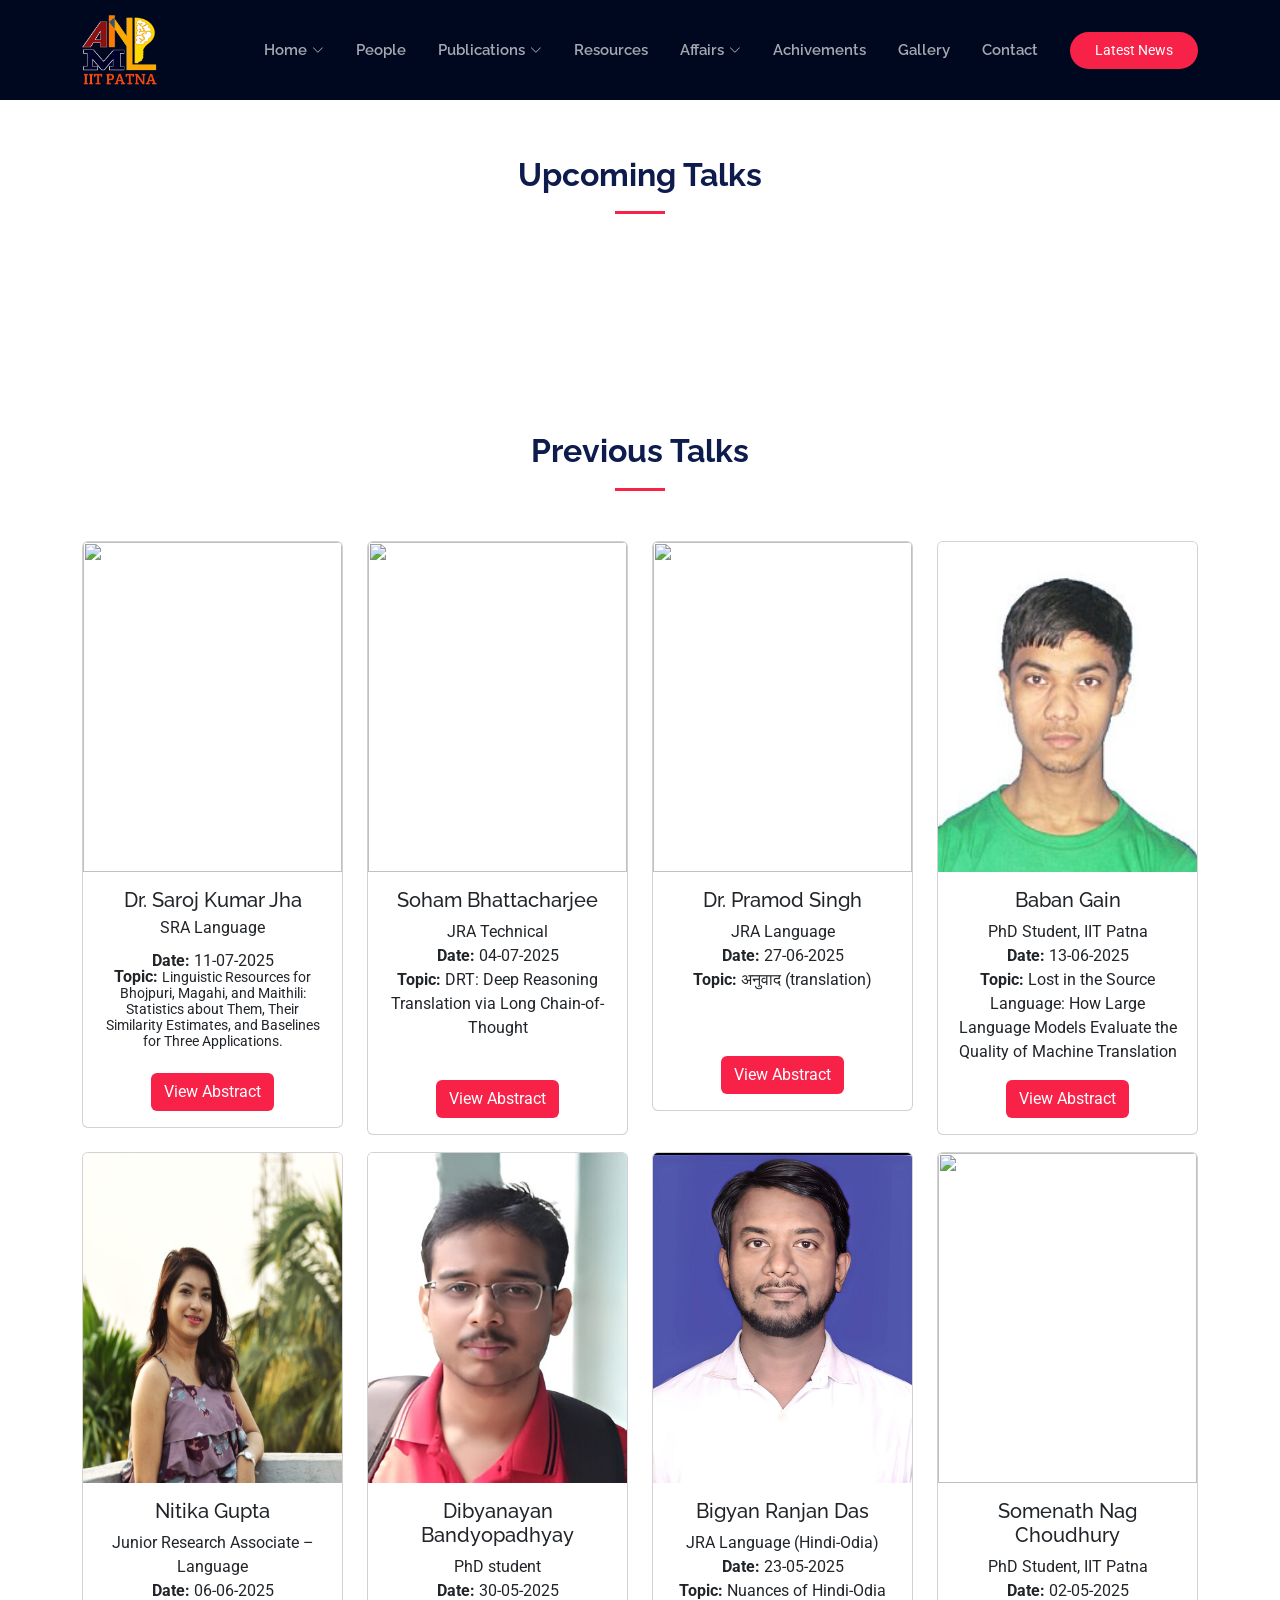
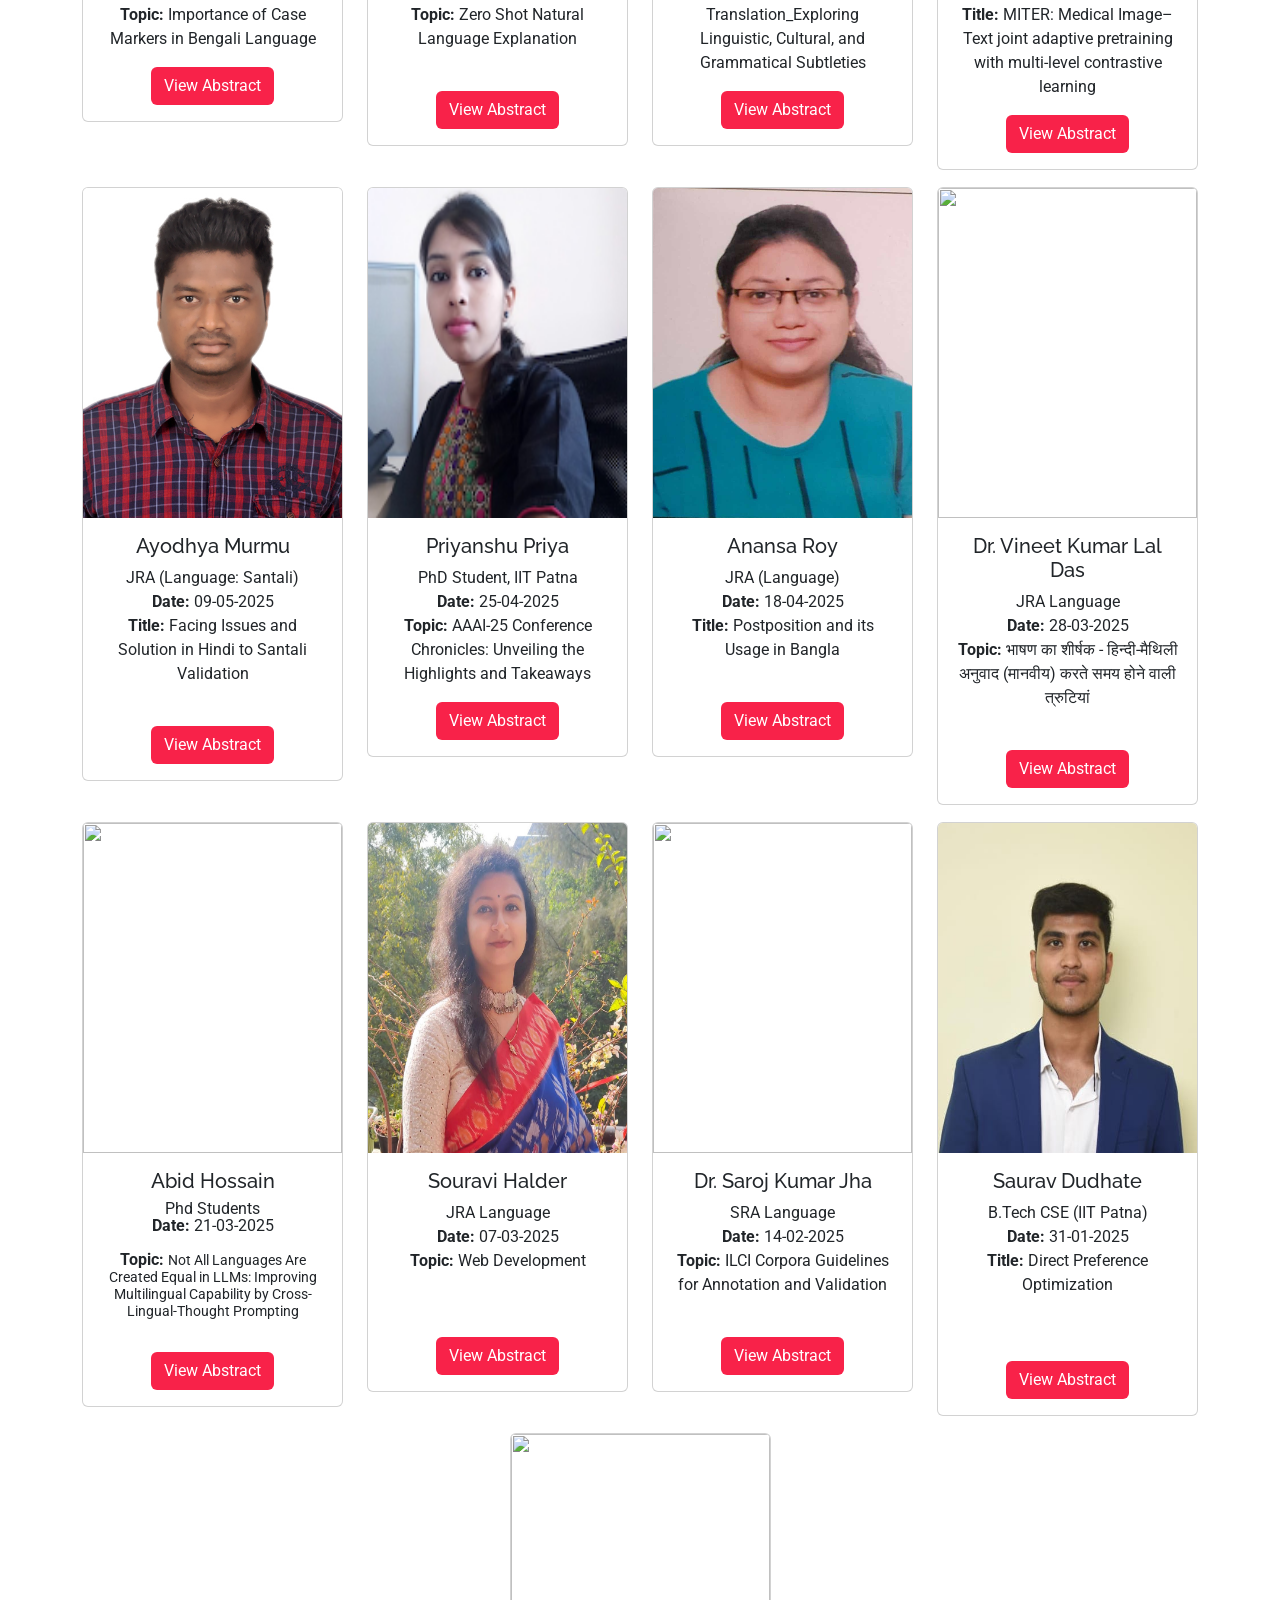
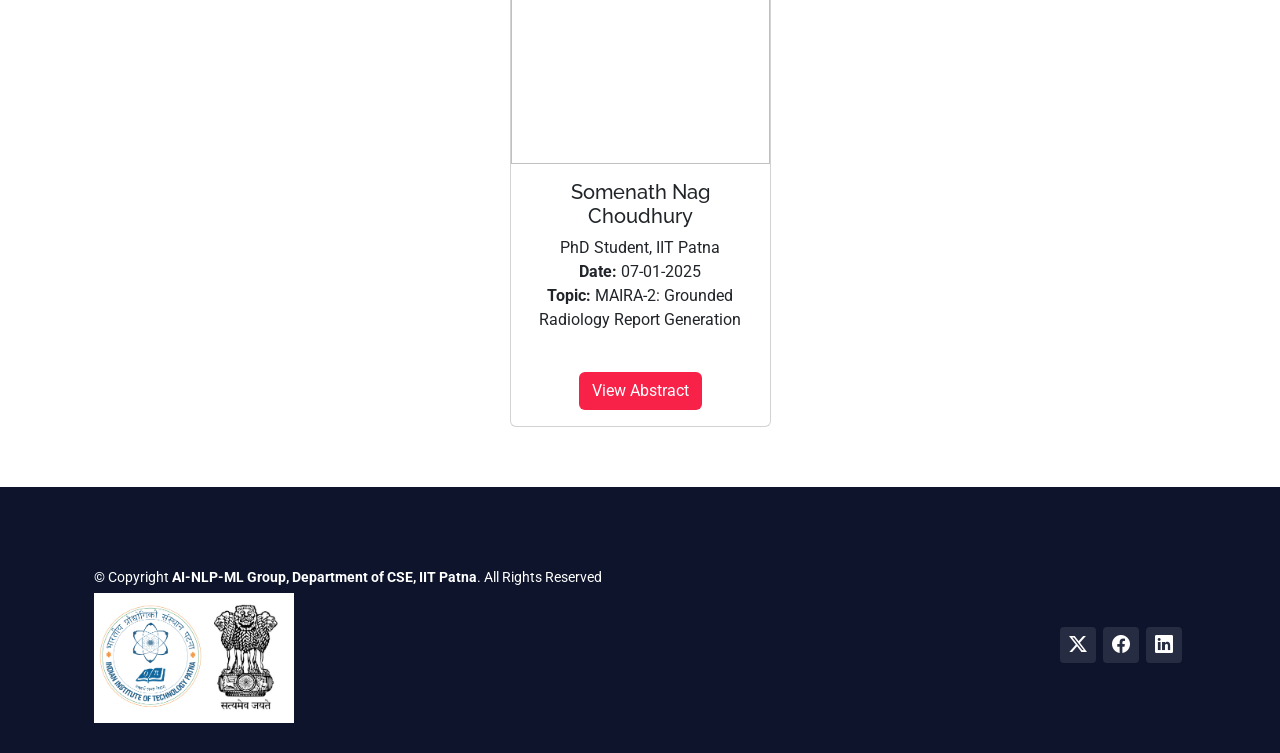
==== commit 55779722: "Update fridaytalks.html" ====
--- a/fridaytalks.html
+++ b/fridaytalks.html
@@ -100,6 +100,36 @@
     <div class="row justify-content-center">
 
 
+
+       
+
+       <div class="col-md-3">
+    <div class="card">
+      <img src="assets/img/students/projstaff/saroj.jpg" class="card-img-top" style="height:330px;">
+      <div class="card-body">
+        <h5 class="card-title">Dr. Saroj Kumar Jha</h5>
+         <p class="card-text" style="line-height: 1.06;">SRA Language<br>
+         <p class="card-text" style="margin: 0; padding: 0; line-height: 1.0;"> <strong>Date:</strong> 11-07-2025<br>
+          <strong>Topic:</strong> <span style="font-size: 0.85em; line-height: 1;">Linguistic Resources for Bhojpuri, Magahi, and Maithili: Statistics about Them, Their Similarity Estimates, and Baselines for Three Applications.</span></p><br>
+        <button class="btn btn-abstract" data-bs-toggle="modal" data-bs-target="#modalSaroj" style="background-color: #f82249; color: white;">View Abstract</button>
+      </div>
+    </div>
+  </div>
+
+   <div class="col-md-3">
+    <div class="card">
+      <img src="assets/img/students/projstaff/soham.jpg" class="card-img-top" style="height:330px;">
+      <div class="card-body">
+        <h5 class="card-title">Soham Bhattacharjee </h5>
+        <p class="card-text">JRA Technical<br>
+         <strong>Date:</strong> 04-07-2025<br>
+          <strong>Topic:</strong> DRT: Deep Reasoning Translation via Long Chain-of-Thought</p><br>
+        <button class="btn btn-abstract" data-bs-toggle="modal" data-bs-target="#modalSoham" style="background-color: #f82249; color: white;">View Abstract</button>
+      </div>
+    </div>
+  </div>
+
+
        <div class="col-md-3">
     <div class="card">
       <img src="assets/img/students/rscholar/pramod.jpg" class="card-img-top" style="height:330px;">
@@ -126,6 +156,10 @@
       </div>
     </div>
   </div>
+
+
+  <hr style="color:white;">
+
 
       <!-- Speaker 1: Past -->
 
@@ -156,7 +190,7 @@
         </div>
       </div>
 
-       <hr style="color:white;">
+      
 
       <!-- Speaker 2: Past -->
       <div class="col-md-3">
@@ -177,6 +211,23 @@
 
 
       <!-- Card: Ayodhya Murmu -->
+<div class="col-md-3">
+  <div class="card">
+    <img src="assets/img/students/rscholar/somnath.jpg" class="card-img-top" style="height: 330px;" alt="">
+    <div class="card-body">
+      <h5 class="card-title">Somenath Nag Choudhury</h5>
+      <p class="card-text">PhD Student, IIT Patna<br>
+        <strong>Date:</strong> 02-05-2025<br>
+        <strong>Title:</strong> MITER: Medical Image–Text joint adaptive pretraining with multi-level contrastive learning</p>
+      <button class="btn btn-abstract" data-bs-toggle="modal" data-bs-target="#modalsomnath1" style="background-color: #f82249; color: white;">View Abstract
+      </button>
+    </div>
+  </div>
+</div>
+
+ <hr style="color:white;">
+
+
 <div class="col-md-3">
   <div class="card">
     <img src="assets/img/students/projstaff/ayodhya.jpg" class="card-img-top" style="height: 330px;" alt="Ayodhya Murmu">
@@ -226,7 +277,43 @@
   </div>
 </div>
 
+
+ 
+ <!-- Speaker 2: Past -->
+      <div class="col-md-3">
+        <div class="card">
+          <img src="assets/img/students/projstaff/vineet.jpg" class="card-img-top" style="height:330px;">
+          <div class="card-body">
+            <h5 class="card-title">Dr. Vineet Kumar Lal Das</h5>
+            <p class="card-text">JRA Language<br>
+              <strong>Date:</strong> 28-03-2025<br>
+              <strong>Topic:</strong> भाषण का शीर्षक - हिन्दी-मैथिली अनुवाद (मानवीय) करते समय होने वाली त्रुटियां</p><br>
+            <button class="btn btn-abstract" data-bs-toggle="modal" data-bs-target="#modalVineet" style="background-color: #f82249; color: white;">View Abstract</button>
+          </div>
+        </div>
+      </div>
+
+
  <hr style="color:white;">
+
+  <div class="col-md-3">
+        <div class="card">
+          <img src="assets/img/students/rscholar/abid.jpg" class="card-img-top" style="height:330px;">
+          <div class="card-body">
+            <h5 class="card-title">Abid Hossain</h5>
+            <p class="card-text" style="line-height: 1.06;">
+  Phd Students<br>
+  <strong>Date:</strong> 21-03-2025<br><br>
+  <strong>Topic:</strong> <span style="font-size: 0.85em; line-height: 1;">Not All Languages Are Created Equal in LLMs: Improving Multilingual Capability by Cross-Lingual-Thought Prompting</span><br><br>
+</p>
+            <button class="btn btn-abstract" data-bs-toggle="modal" data-bs-target="#modalAbid" style="background-color: #f82249; color: white;">View Abstract</button>
+          </div>
+        </div>
+      </div>
+
+
+
+
 
 
  <!-- Speaker 2: Past -->
@@ -235,7 +322,7 @@
           <img src="assets/img/students/projstaff/souravi.jpg" class="card-img-top" style="height:330px;">
           <div class="card-body">
             <h5 class="card-title">Souravi Halder</h5>
-            <p class="card-text">JRA Language (Hindi-Bengali)<br>
+            <p class="card-text">JRA Language <br>
               <strong>Date:</strong> 07-03-2025<br>
               <strong>Topic:</strong> Web Development</p><br><br>
             <button class="btn btn-abstract" data-bs-toggle="modal" data-bs-target="#modalSouravi" style="background-color: #f82249; color: white;">View Abstract</button>
@@ -243,7 +330,18 @@
         </div>
       </div>
 
-      
+       <div class="col-md-3">
+    <div class="card">
+      <img src="assets/img/students/projstaff/saroj.jpg" class="card-img-top" style="height:330px;">
+      <div class="card-body">
+        <h5 class="card-title">Dr. Saroj Kumar Jha</h5>
+        <p class="card-text">SRA Language<br>
+        <strong>Date:</strong> 14-02-2025<br>
+          <strong>Topic: </strong>ILCI Corpora Guidelines for Annotation and Validation</p><br>
+        <button class="btn btn-abstract" data-bs-toggle="modal" data-bs-target="#modalSaroj0" style="background-color: #f82249; color: white;">View Abstract</button>
+      </div>
+    </div>
+  </div>
 
 
 <!-- Card: Saurav Dudhate -->
@@ -254,10 +352,8 @@
       <h5 class="card-title">Saurav Dudhate</h5>
       <p class="card-text">B.Tech CSE (IIT Patna)<br>
         <strong>Date:</strong> 31-01-2025<br>
-        <strong>Title:</strong> Direct Preference Optimization<br><br>
-<br>
-
-      </p>
+        <strong>Title:</strong> Direct Preference Optimization<br><br><br>
+       </p>
       <button class="btn btn-abstract" data-bs-toggle="modal" data-bs-target="#modalSaurav" style="background-color: #f82249; color: white;">
         View Abstract
       </button>
@@ -265,9 +361,61 @@
   </div>
 </div>
 
-    </div>
-  </div>
-
+
+ <hr style="color:white;">
+ <!-- Speaker 2: Past -->
+      <div class="col-md-3">
+        <div class="card">
+          <img src="assets/img/students/rscholar/somnath.jpg" class="card-img-top" style="height:330px;">
+          <div class="card-body">
+            <h5 class="card-title">Somenath Nag Choudhury</h5>
+            <p class="card-text">PhD Student, IIT Patna<br>
+              <strong>Date:</strong> 07-01-2025<br>
+              <strong>Topic:</strong> MAIRA-2: Grounded Radiology Report Generation</p><br>
+            <button class="btn btn-abstract" data-bs-toggle="modal" data-bs-target="#modalSomnath" style="background-color: #f82249; color: white;">View Abstract</button>
+          </div>
+        </div>
+      </div>
+
+    </div>
+  </div>
+
+
+
+<!-- Modal: pramod Singh -->
+<div class="modal fade" id="modalSaroj" tabindex="-1" aria-labelledby="modalSarojLabel" aria-hidden="true">
+  <div class="modal-dialog modal-dialog-centered">
+    <div class="modal-content">
+      <div class="modal-header">
+        <h5 class="modal-title" id="modalSarojLabel">Abstract – Dr. Saroj Kumar Jha</h5>
+        <button type="button" class="btn-close" data-bs-dismiss="modal" aria-label="Close"></button>
+      </div>
+      <div class="modal-body" style="text-align: justify;">
+       This work focuses on building linguistic resources for low-resource Purvanchal languages—Bhojpuri, Magahi, and Maithili—by collecting, cleaning, and annotating corpora from various domains. Basic statistical analyses were conducted at multiple linguistic levels, and comparisons were made with Hindi to assess similarities and complexities. POS tagging, chunking, and language identification tools were developed using BIS tagsets, along with bilingual dictionaries and synsets. The study also introduces a novel n-gram-based method for measuring language similarity. Overall, it lays foundational resources and baselines for future NLP research on these languages.
+
+
+      </div>
+    </div>
+  </div>
+</div>
+
+<!-- Modal: pramod Singh -->
+<div class="modal fade" id="modalSoham" tabindex="-1" aria-labelledby="modalSohamLabel" aria-hidden="true">
+  <div class="modal-dialog modal-dialog-centered">
+    <div class="modal-content">
+      <div class="modal-header">
+        <h5 class="modal-title" id="modalSohamLabel">Abstract – Soham Bhattacharjee</h5>
+        <button type="button" class="btn-close" data-bs-dismiss="modal" aria-label="Close"></button>
+      </div>
+      <div class="modal-body" style="text-align: justify;">
+       This paper tackles free translation (conveying the sense but not word for word translation) using deep reasoning LLM and  Chain of Thought.<br><br><br><br>
+
+
+
+      </div>
+    </div>
+  </div>
+</div>
 
 
 <!-- Modal: pramod Singh -->
@@ -275,7 +423,7 @@
   <div class="modal-dialog modal-dialog-centered">
     <div class="modal-content">
       <div class="modal-header">
-        <h5 class="modal-title" id="modalBPramodLabel">Abstract – Dr. Pramod Singh</h5>
+        <h5 class="modal-title" id="modalPramodLabel">Abstract – Dr. Pramod Singh</h5>
         <button type="button" class="btn-close" data-bs-dismiss="modal" aria-label="Close"></button>
       </div>
       <div class="modal-body" style="text-align: justify;">
@@ -284,6 +432,8 @@
     </div>
   </div>
 </div>
+
+
 <!-- Modal: Baban Gain -->
 <div class="modal fade" id="modalBaban" tabindex="-1" aria-labelledby="modalBabanLabel" aria-hidden="true">
   <div class="modal-dialog modal-dialog-centered">
@@ -345,6 +495,30 @@
       </div>
     </div>
   </div>
+
+
+
+  <!-- Modal: somnath -->
+  <div class="modal fade" id="modalsomnath1" tabindex="-1" aria-labelledby="modalsomnath1Label" aria-hidden="true">
+    <div class="modal-dialog modal-dialog-centered">
+      <div class="modal-content">
+        <div class="modal-header">
+          <h5 class="modal-title" id="modalsomnath1Label">Abstract – Somenath Nag Choudhury</h5>
+          <button type="button" class="btn-close" data-bs-dismiss="modal" aria-label="Close"></button>
+        </div>
+        <div class="modal-body" style="text-align: justify;">
+          MITER presents a two-stage pretraining framework that first leverages uni-modal
+objectives to independently adapt image and text encoders to the medical domain, then
+employs a cross-modal contrastive loss to jointly align and fuse their
+representations—facilitating stronger vision-language learning. It introduces a dynamic hard-
+negative sampling strategy based on alignment and uniformity principles, improving model
+robustness and representation discrimination. As a result, MITER significantly outperforms
+stateoftheart methods across four downstream medical tasks, image-report retrieval, multi-
+label classification, visual question answering, and report generation.
+        </div>
+      </div>
+    </div>
+  </div>
 <!-- Modal: Ayodhya Murmu -->
 <div class="modal fade" id="modalAyodhya" tabindex="-1" aria-labelledby="modalAyodhyaLabel" aria-hidden="true">
   <div class="modal-dialog modal-dialog-centered">
@@ -391,6 +565,39 @@
 
 
 <!-- Modal: Souravi Halder -->
+<div class="modal fade" id="modalVineet" tabindex="-1" aria-labelledby="modalVineetLabel" aria-hidden="true">
+  <div class="modal-dialog modal-dialog-centered">
+    <div class="modal-content">
+      <div class="modal-header">
+        <h5 class="modal-title" id="modalVineetLabel">Abstract – Dr. Vineet Kumar Lal Das</h5>
+        <button type="button" class="btn-close" data-bs-dismiss="modal" aria-label="Close"></button>
+      </div>
+      <div class="modal-body" style="text-align: justify;">
+        
+भाषा संबंधी त्रुटियाँ,वाक्य संरचना से संबंधित त्रुटियाँ, शब्द छुटने संबंधी त्रुटियाँ, प्रेरणार्थक क्रिया को स्वतः क्रिया में व्यक्त करने संबंधी त्रुटियाँ, विभक्ति लोप संबंधी त्रुटियां, सहायक क्रिया संबंधी त्रुटियां, क्रिया संबंधी त्रुटियां, आदर/अनादर शब्द संबंधी त्रुटियां, टाइपिंग संबंधी त्रुटियां, वर्तनी संबंधी त्रुटियां आदि के बारे में जानकारी के साथ उसके निदान पर विस्तृत चर्चा की गई|
+      </div>
+    </div>
+  </div>
+</div>
+
+<!-- Modal: Souravi Halder -->
+<div class="modal fade" id="modalAbid" tabindex="-1" aria-labelledby="modalAbidLabel" aria-hidden="true">
+  <div class="modal-dialog modal-dialog-centered">
+    <div class="modal-content">
+      <div class="modal-header">
+        <h5 class="modal-title" id="modalAbidLabel">Abstract – Abid Hossain</h5>
+        <button type="button" class="btn-close" data-bs-dismiss="modal" aria-label="Close"></button>
+      </div>
+      <div class="modal-body" style="text-align: justify;">
+        In this talk, I highlighted how large language models exhibit a strong English bias that hinders their performance on low-resource languages and introduced Cross-Lingual-Thought Prompting (XLT), a language-agnostic prompt template that leverages English chain-of-thought reasoning to boost accuracy across 27 diverse languages. The experiments show that XLT yields substantial gains in reasoning, inference, and generation tasks without updating model parameters.
+      </div>
+    </div>
+  </div>
+</div>
+
+
+
+<!-- Modal: Souravi Halder -->
 <div class="modal fade" id="modalSouravi" tabindex="-1" aria-labelledby="modalSouraviLabel" aria-hidden="true">
   <div class="modal-dialog modal-dialog-centered">
     <div class="modal-content">
@@ -407,14 +614,14 @@
 
 
 <!-- Modal: Saroj jha -->
-<div class="modal fade" id="modalSaroj" tabindex="-1" aria-labelledby="modalSarojLabel" aria-hidden="true">
-  <div class="modal-dialog modal-dialog-centered">
-    <div class="modal-content">
-      <div class="modal-header">
-        <h5 class="modal-title" id="modalSarojLabel">Abstract – Saroj Jha</h5>
-        <button type="button" class="btn-close" data-bs-dismiss="modal" aria-label="Close"></button>
-      </div>
-      <div class="modal-body" style="text-align: justify;">
+<div class="modal fade" id="modalSaroj0" tabindex="-1" aria-labelledby="modalSaroj0Label" aria-hidden="true">
+  <div class="modal-dialog modal-dialog-centered">
+    <div class="modal-content">
+      <div class="modal-header">
+        <h5 class="modal-title" id="modalSaroj0Label">Abstract – Saroj Jha</h5>
+        <button type="button" class="btn-close" data-bs-dismiss="modal" aria-label="Close"></button>
+      </div>
+      <div class="modal-body" style="text-align: justify;">This guideline outlines the annotation of Hindi text using the ILPOSTS (Indian Language POS Tag Set), a hierarchical and flexible tagset framework developed by Microsoft Research India. ILPOSTS enables cross-linguistic compatibility and allows derivation of language-specific tagsets for diverse Indian languages. It supports morphosyntactic annotation at varying levels of granularity to suit specific linguistic and NLP tasks.
         
       </div>
     </div>
@@ -431,6 +638,29 @@
       </div>
       <div class="modal-body" style="text-align: justify;">
         Presented a paper on <b>Direct Preference Optimization (DPO)</b>, a novel approach to fine-tuning large language models using human preferences without complex reinforcement learning. Unlike traditional RLHF methods, DPO uses a simple classification loss, making the process more stable, efficient, and easier to implement. It outperforms or matches existing methods in tasks like sentiment control, summarization, and dialogue generation.
+      </div>
+    </div>
+  </div>
+</div>
+
+
+<!-- Modal: Saurav Dudhate -->
+<div class="modal fade" id="modalSomnath" tabindex="-1" aria-labelledby="modalSomnathLabel" aria-hidden="true">
+  <div class="modal-dialog modal-dialog-centered">
+    <div class="modal-content">
+      <div class="modal-header">
+        <h5 class="modal-title" id="modalSomnathLabel">Abstract – Somenath Nag Choudhury</h5>
+        <button type="button" class="btn-close" data-bs-dismiss="modal" aria-label="Close"></button>
+      </div>
+      <div class="modal-body" style="text-align: justify;">
+        The paper presents MAIRA2, a multimodal model that generates radiology reports
+from chest Xrays with optional spatial grounding, associating each finding with boundingbox
+annotations to enhance traceability and interpretability. By leveraging comprehensive
+inputs—including frontal/lateral current images, prior studies and reports, plus clinical
+context—MAIRA2 outperforms prior models on report quality and reduces hallucinations,
+setting a new stateoftheart on MIMICCXR. The authors introduce RadFact, an LLMbased
+evaluation framework that quantifies factual correctness and spatial localization accuracy at
+the sentence level, enabling rigorous assessment of the new grounded reporting task.
       </div>
     </div>
   </div>
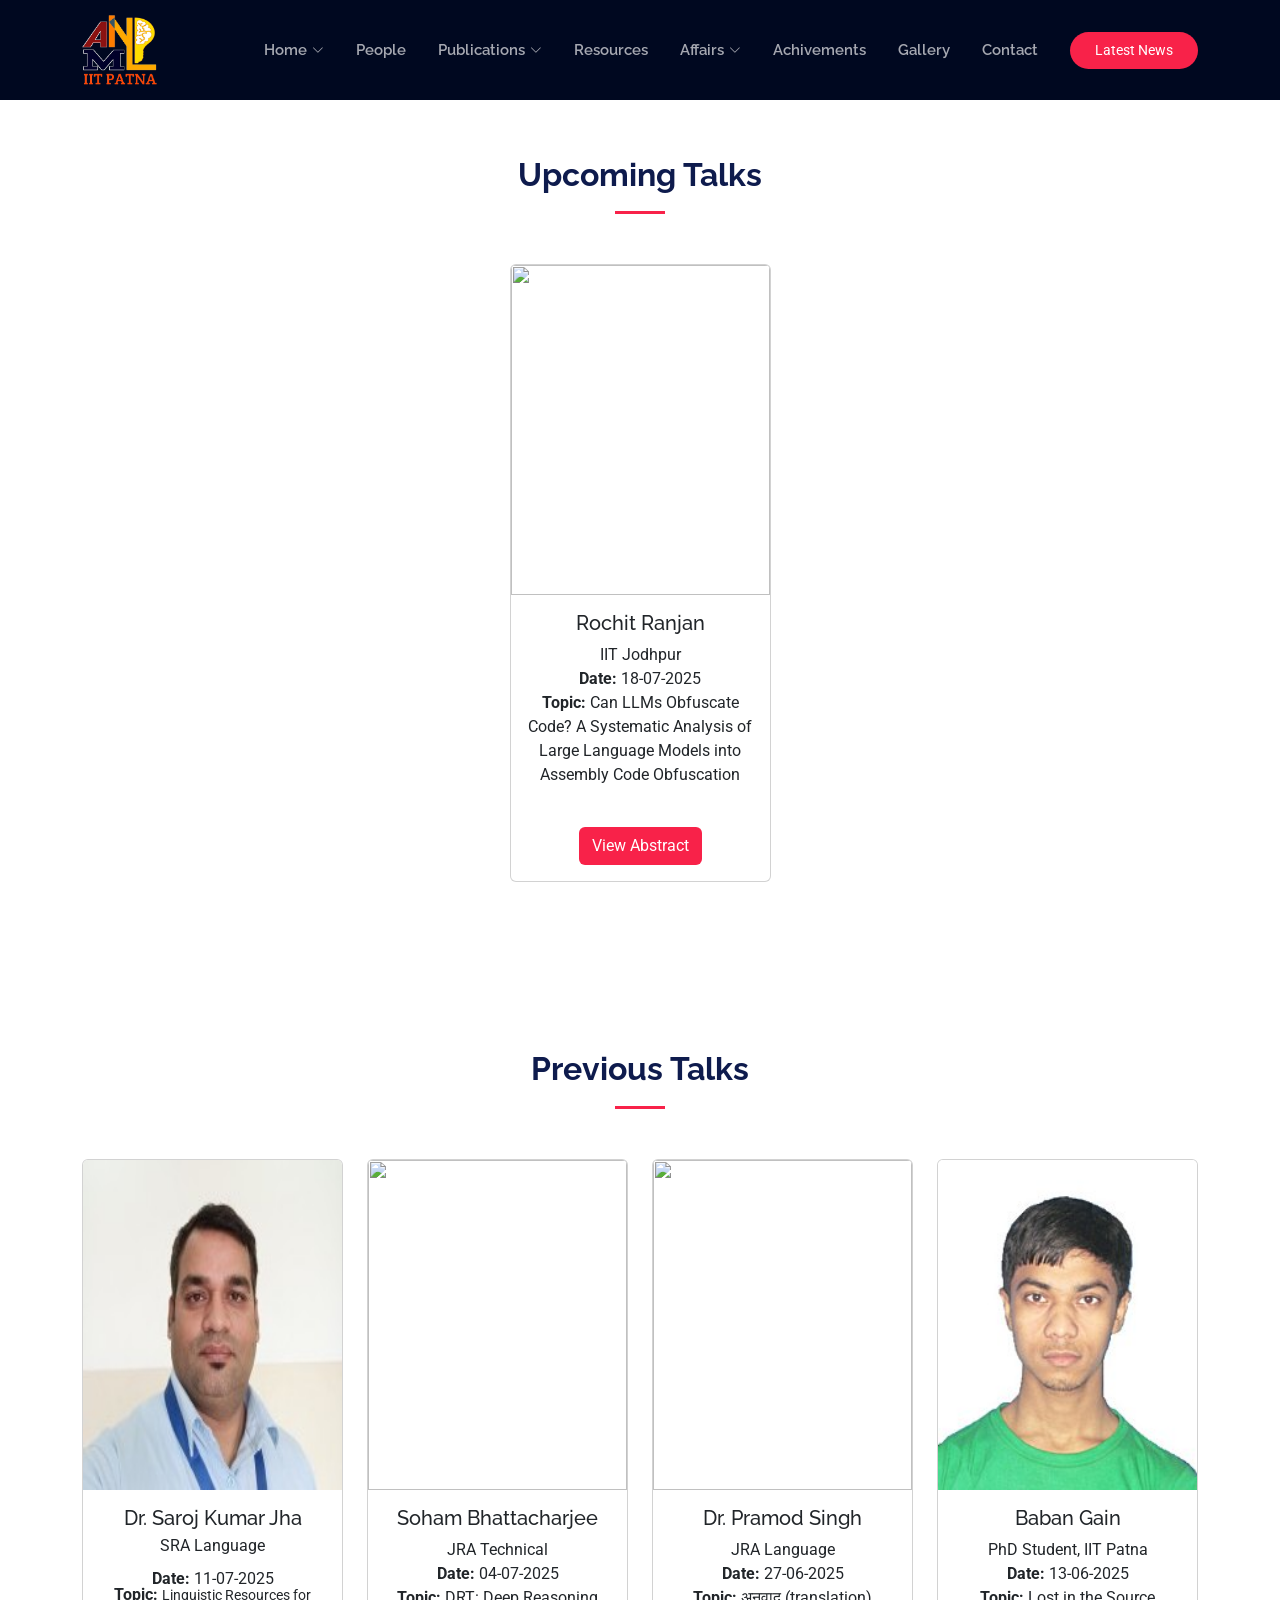
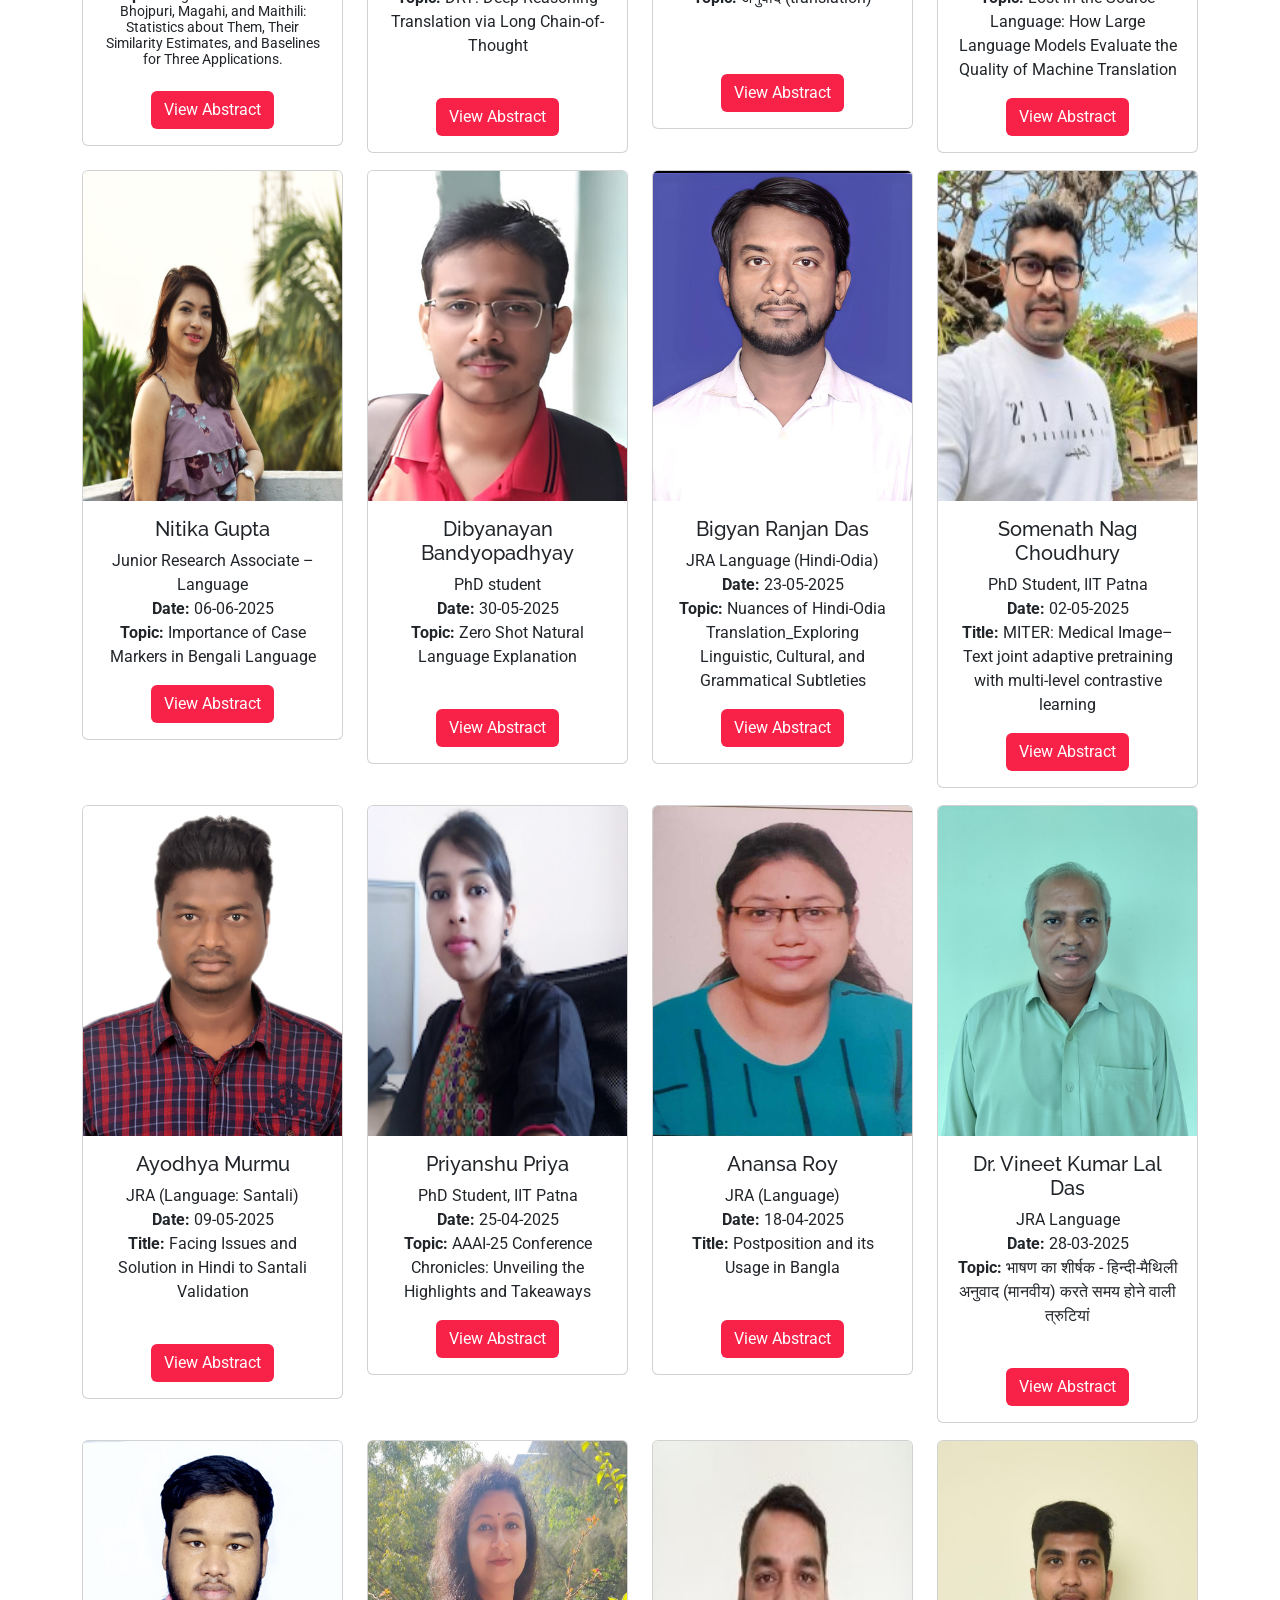
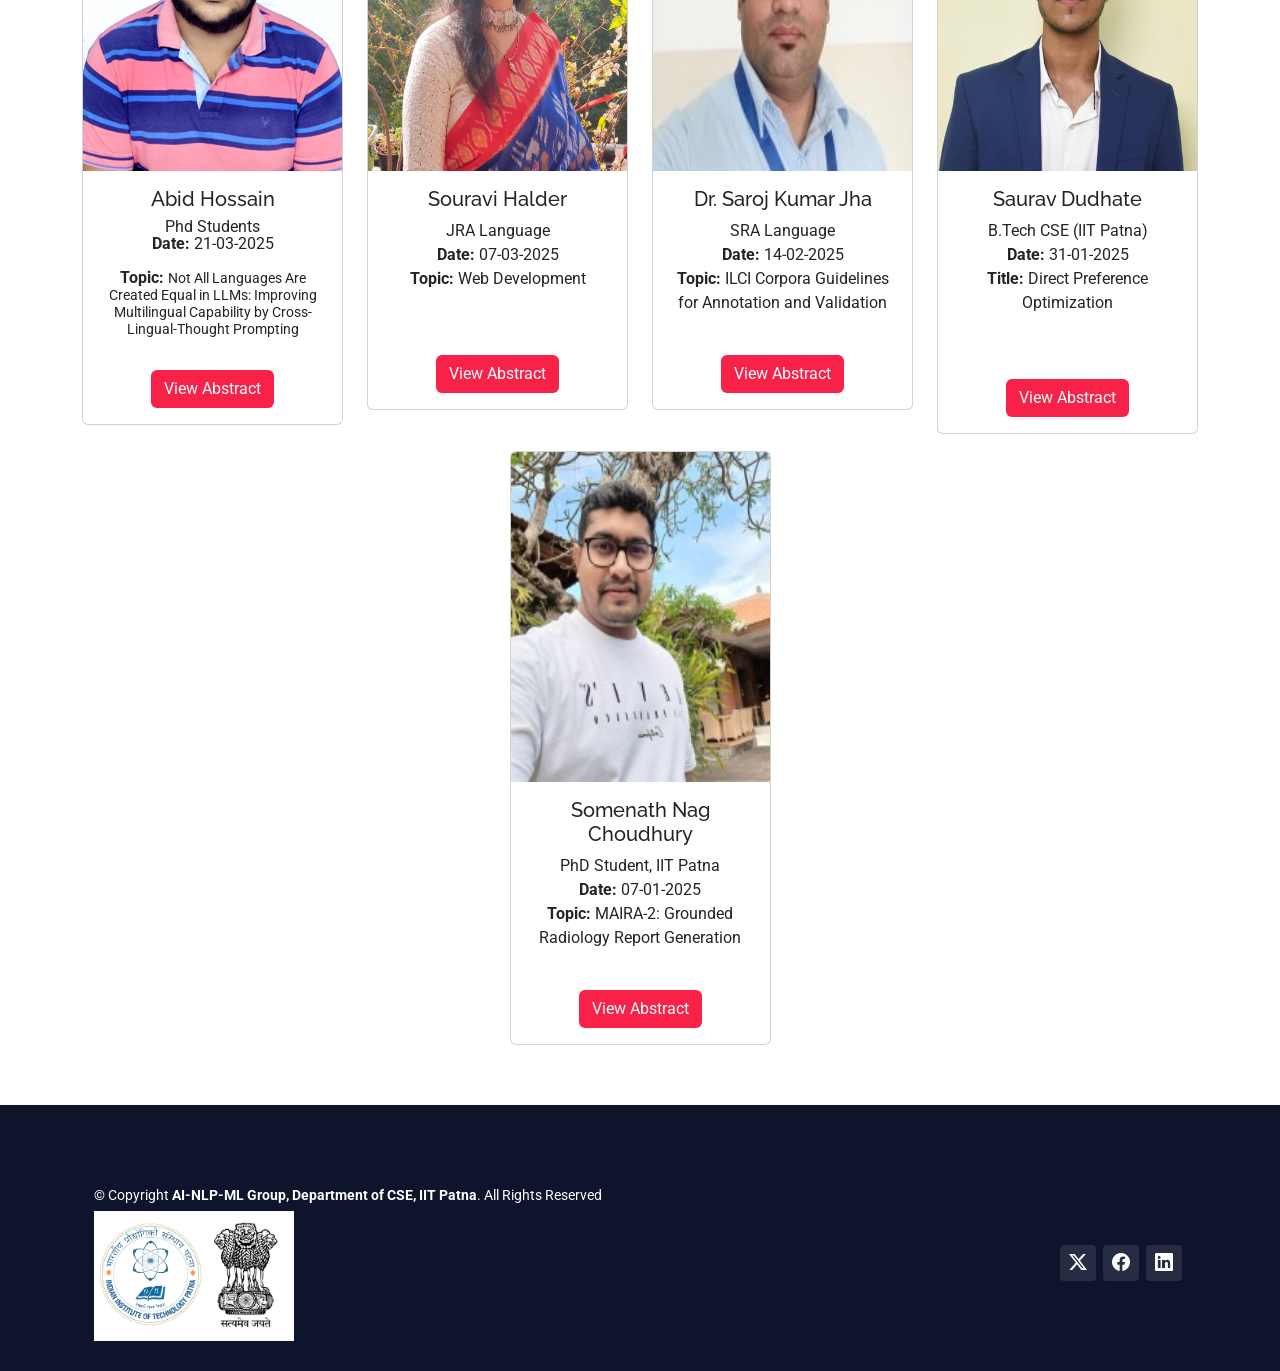
==== commit 5ba2dbb5: "Update fridaytalks.html" ====
--- a/fridaytalks.html
+++ b/fridaytalks.html
@@ -76,13 +76,42 @@
   </header>
 
   <main>
- <!-- Upcoming Talks Section -->
+  <!-- Upcoming Talks Section -->
 <section id="upcoming-talks" class="gallery section"><br><br>
   <div class="container text-center mt-5">
     <div class="container section-title">
       <h2>Upcoming Talks</h2>
     </div>
     <div class="row justify-content-center">
+
+<div class="col-md-3">
+    <div class="card">
+      <img src="assets/img/students/projstaff/rachit.jpg" class="card-img-top" style="height:330px;">
+      <div class="card-body">
+        <h5 class="card-title">Rochit Ranjan</h5>
+        <p class="card-text">IIT Jodhpur<br>
+         <strong>Date:</strong> 18-07-2025<br>
+          <strong>Topic:</strong> Can LLMs Obfuscate Code? A Systematic Analysis of Large Language Models into Assembly Code Obfuscation</p><br>
+        <button class="btn btn-abstract" data-bs-toggle="modal" data-bs-target="#modalRachit" style="background-color: #f82249; color: white;">View Abstract</button>
+      </div>
+    </div>
+  </div>
+
+<!-- Modal: saroj -->
+<div class="modal fade" id="modalRachit" tabindex="-1" aria-labelledby="modalRachitLabel" aria-hidden="true">
+  <div class="modal-dialog modal-dialog-centered">
+    <div class="modal-content">
+      <div class="modal-header">
+        <h5 class="modal-title" id="modalRachitLabel">Abstract –  Rochit Ranjan</h5>
+        <button type="button" class="btn-close" data-bs-dismiss="modal" aria-label="Close"></button>
+      </div>
+      <div class="modal-body" style="text-align: justify;">
+       A Systematic Analysis of Large Language Models into Assembly Code Obfuscation
+      </div>
+    </div>
+  </div>
+</div>
+
   
 </div>
 </div>
@@ -90,7 +119,6 @@
 
 
 </section>
-
 <!-- Past Talks Section -->
 <section id="past-talks" class="gallery section">
   <div class="container text-center mt-5">
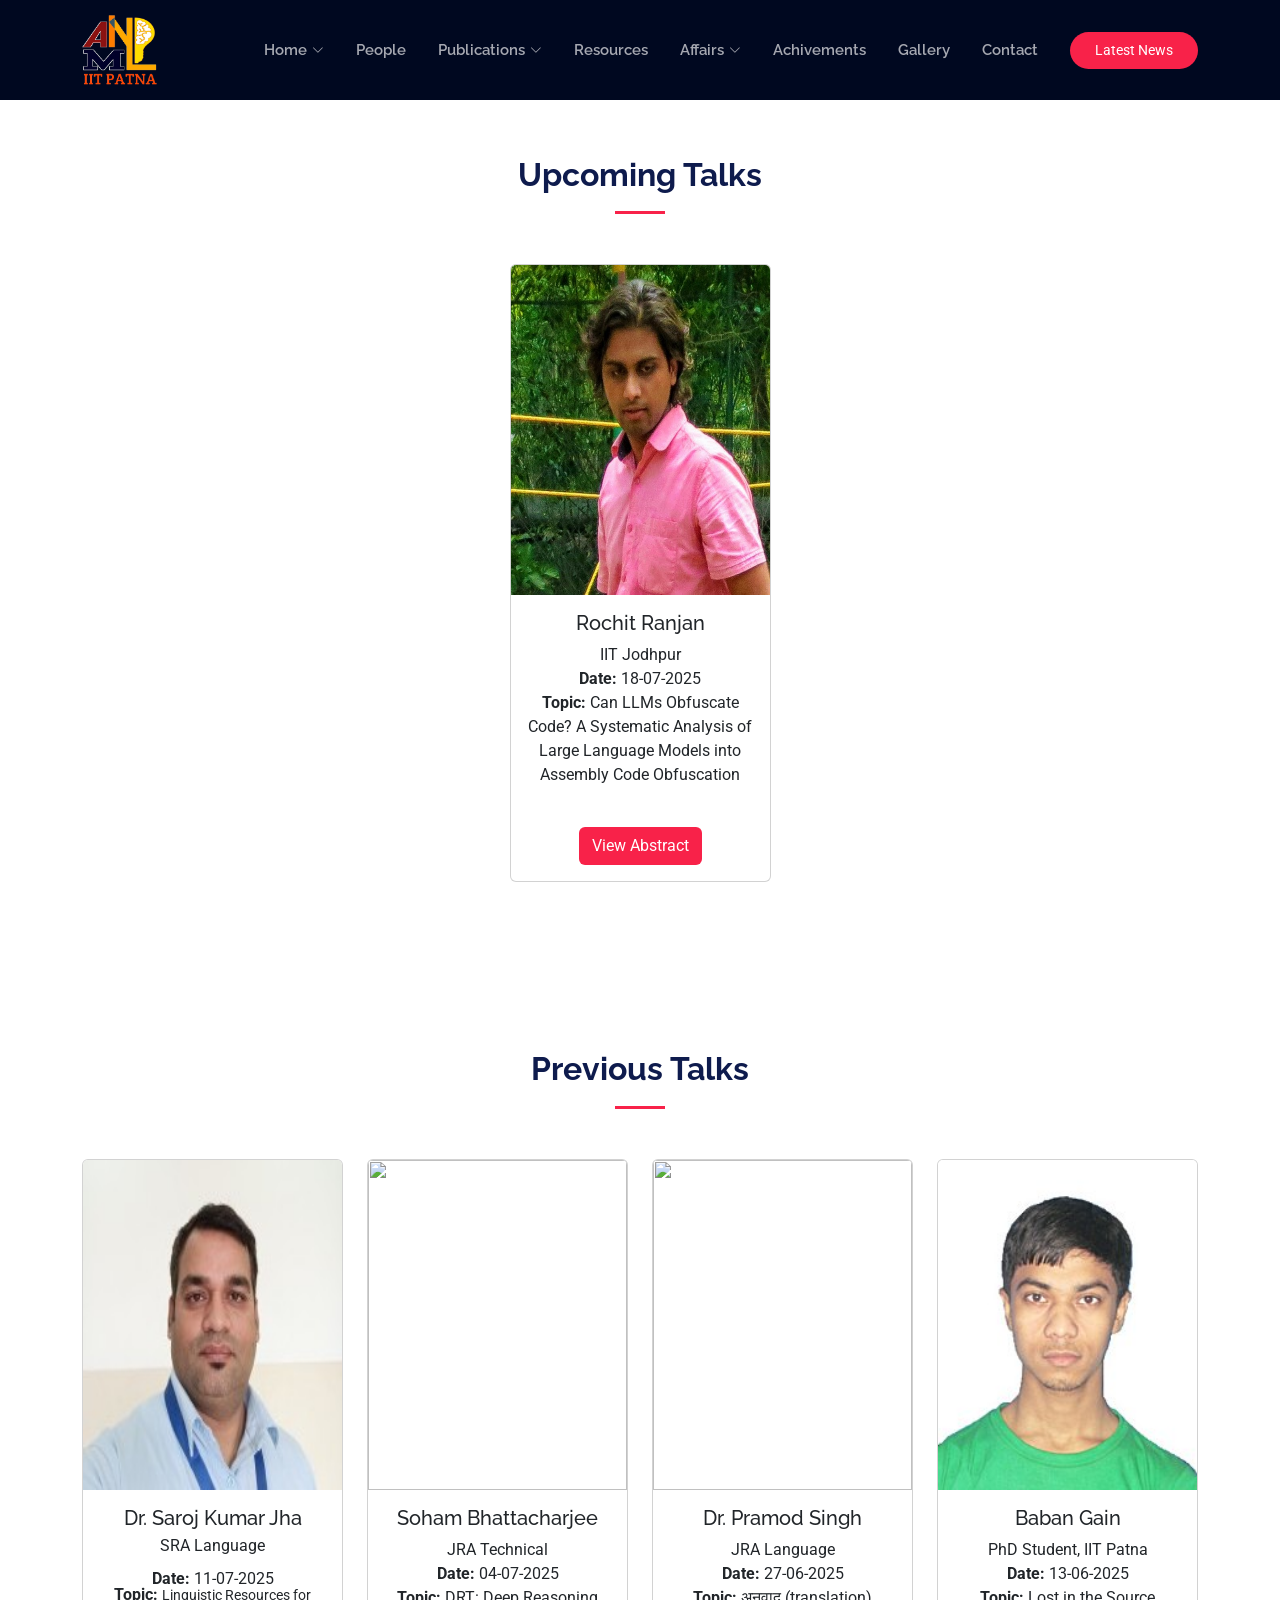
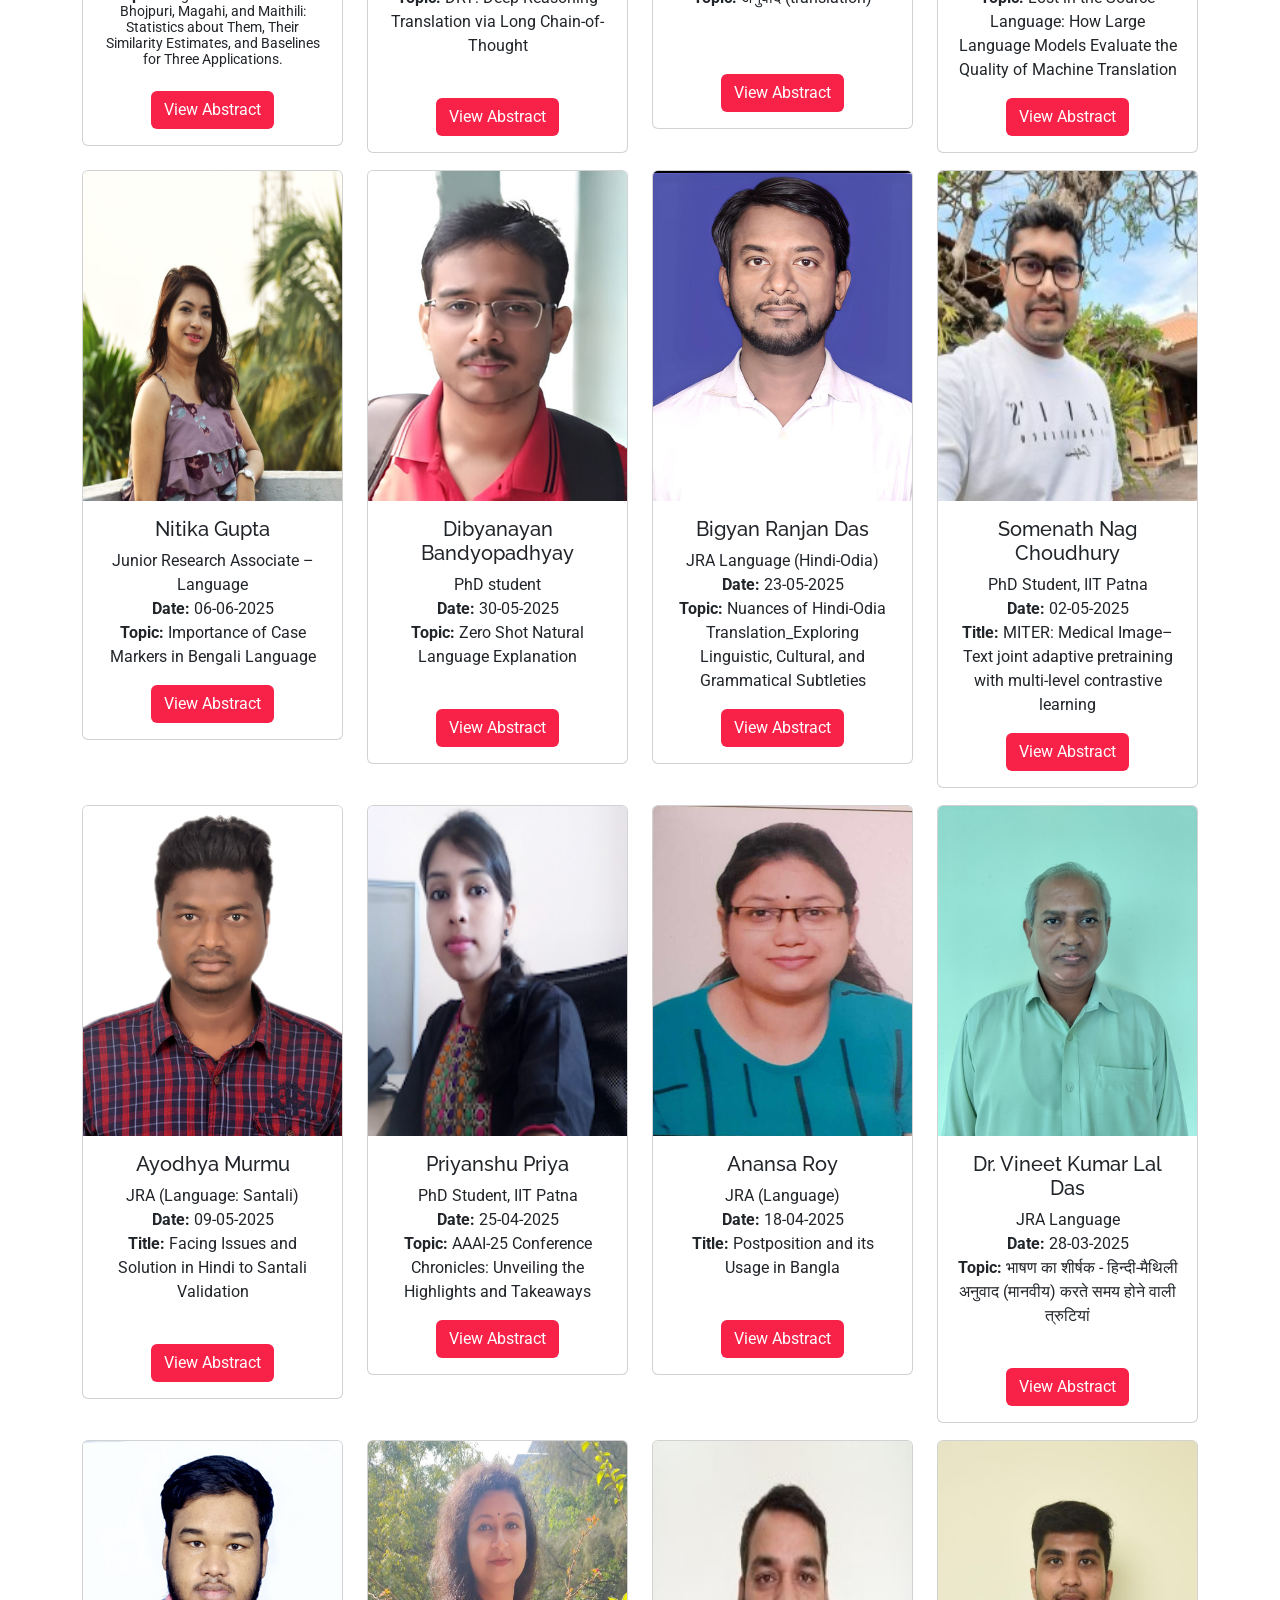
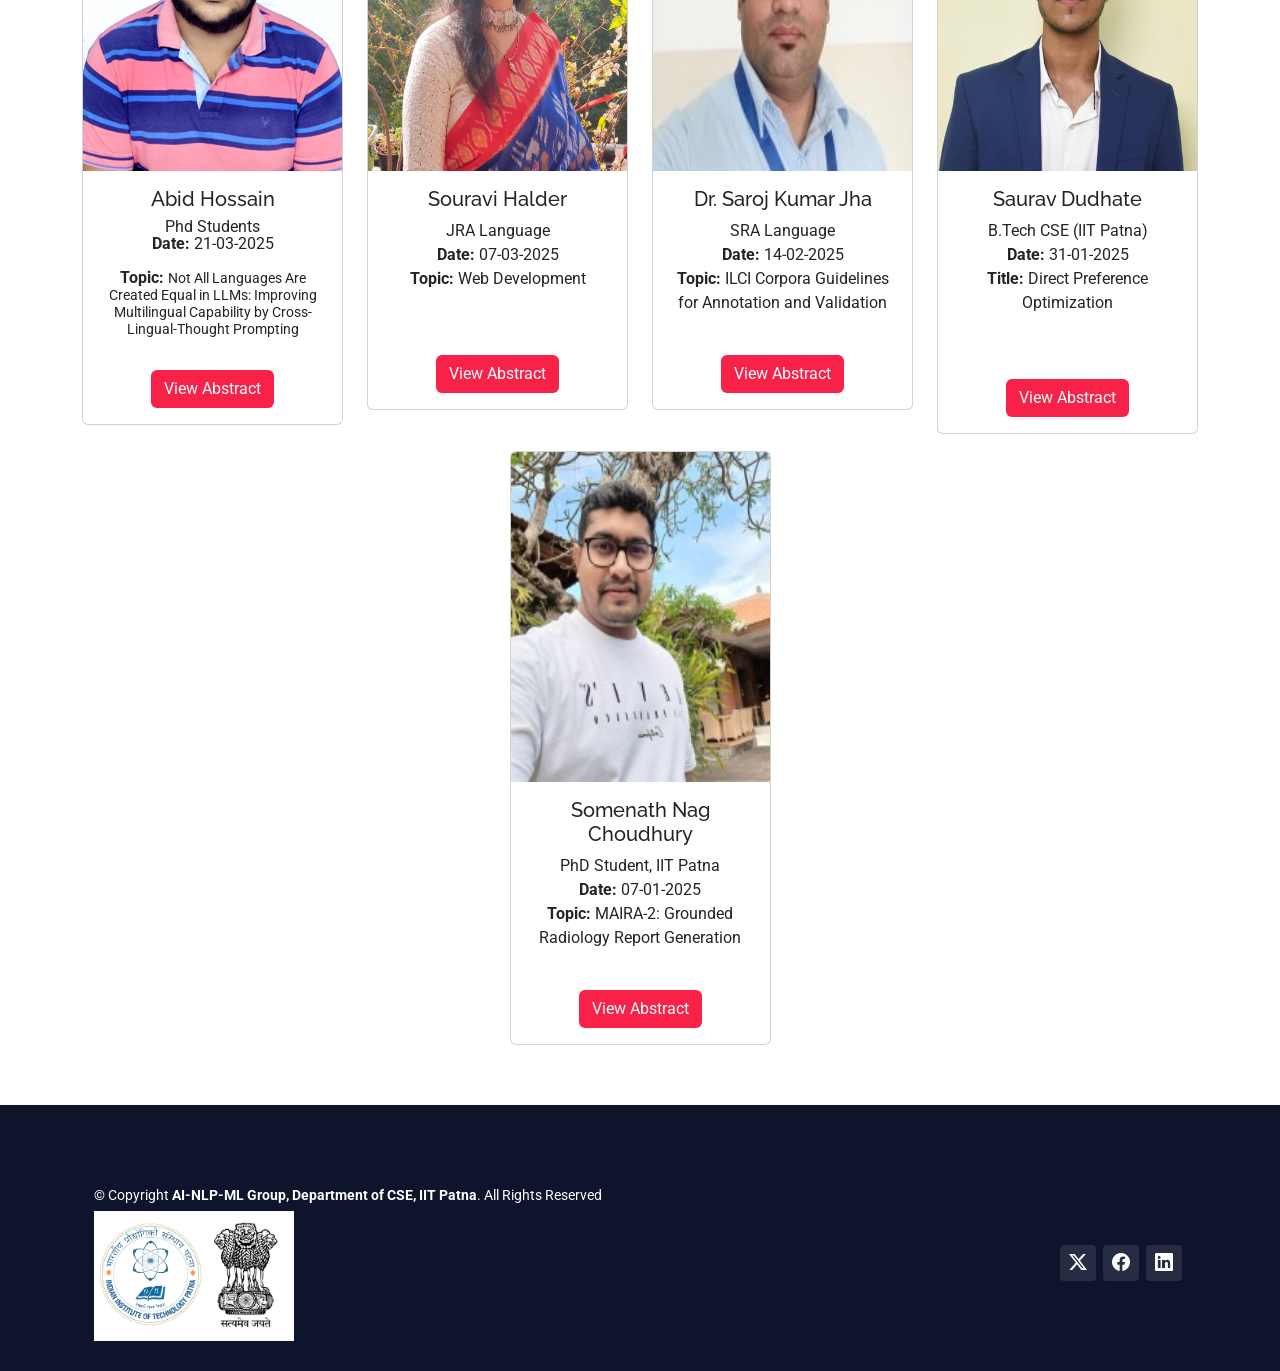
==== commit 27a8a51f: "add" ====
--- a/fridaytalks.html
+++ b/fridaytalks.html
@@ -76,7 +76,7 @@
   </header>
 
   <main>
-  <!-- Upcoming Talks Section -->
+ <!-- Upcoming Talks Section -->
 <section id="upcoming-talks" class="gallery section"><br><br>
   <div class="container text-center mt-5">
     <div class="container section-title">
@@ -119,6 +119,7 @@
 
 
 </section>
+
 <!-- Past Talks Section -->
 <section id="past-talks" class="gallery section">
   <div class="container text-center mt-5">
@@ -410,7 +411,7 @@
 
 
 
-<!-- Modal: pramod Singh -->
+<!-- Modal: saroj -->
 <div class="modal fade" id="modalSaroj" tabindex="-1" aria-labelledby="modalSarojLabel" aria-hidden="true">
   <div class="modal-dialog modal-dialog-centered">
     <div class="modal-content">
@@ -427,7 +428,7 @@
   </div>
 </div>
 
-<!-- Modal: pramod Singh -->
+<!-- Modal: soham -->
 <div class="modal fade" id="modalSoham" tabindex="-1" aria-labelledby="modalSohamLabel" aria-hidden="true">
   <div class="modal-dialog modal-dialog-centered">
     <div class="modal-content">
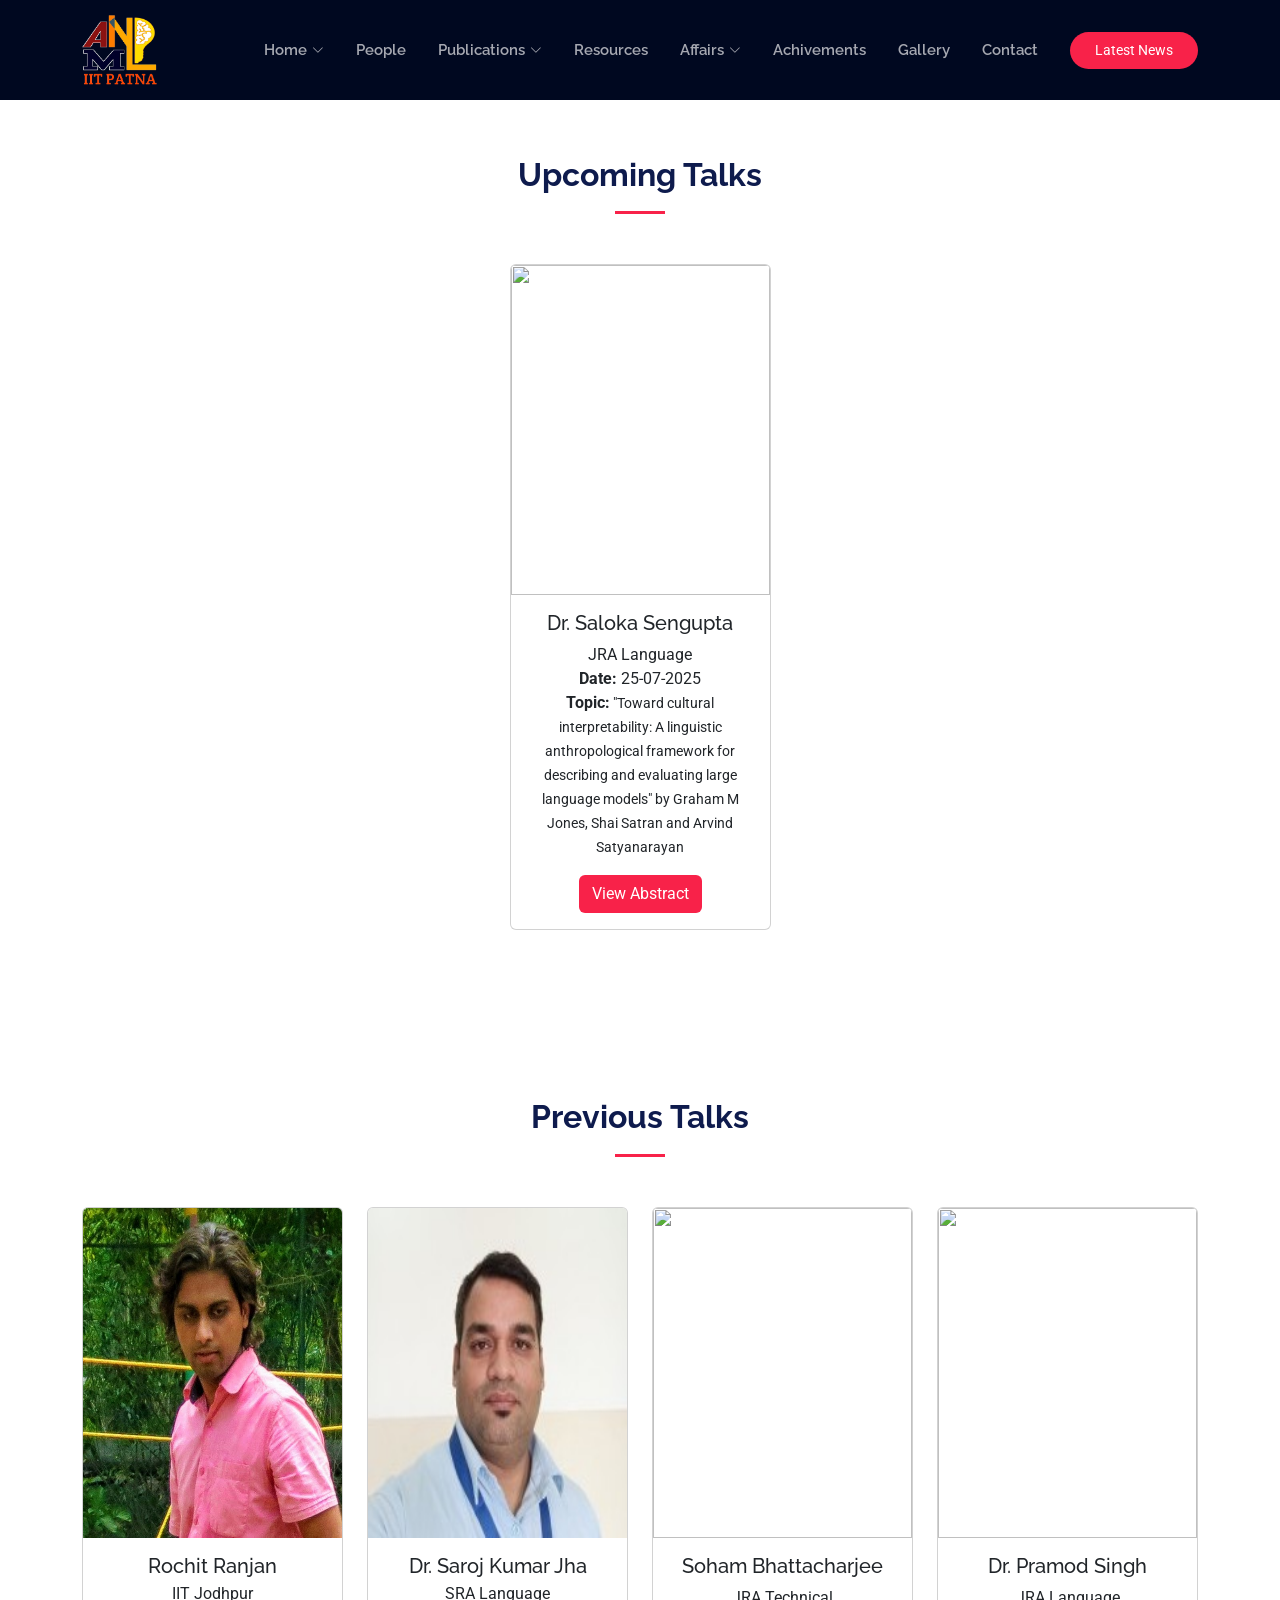
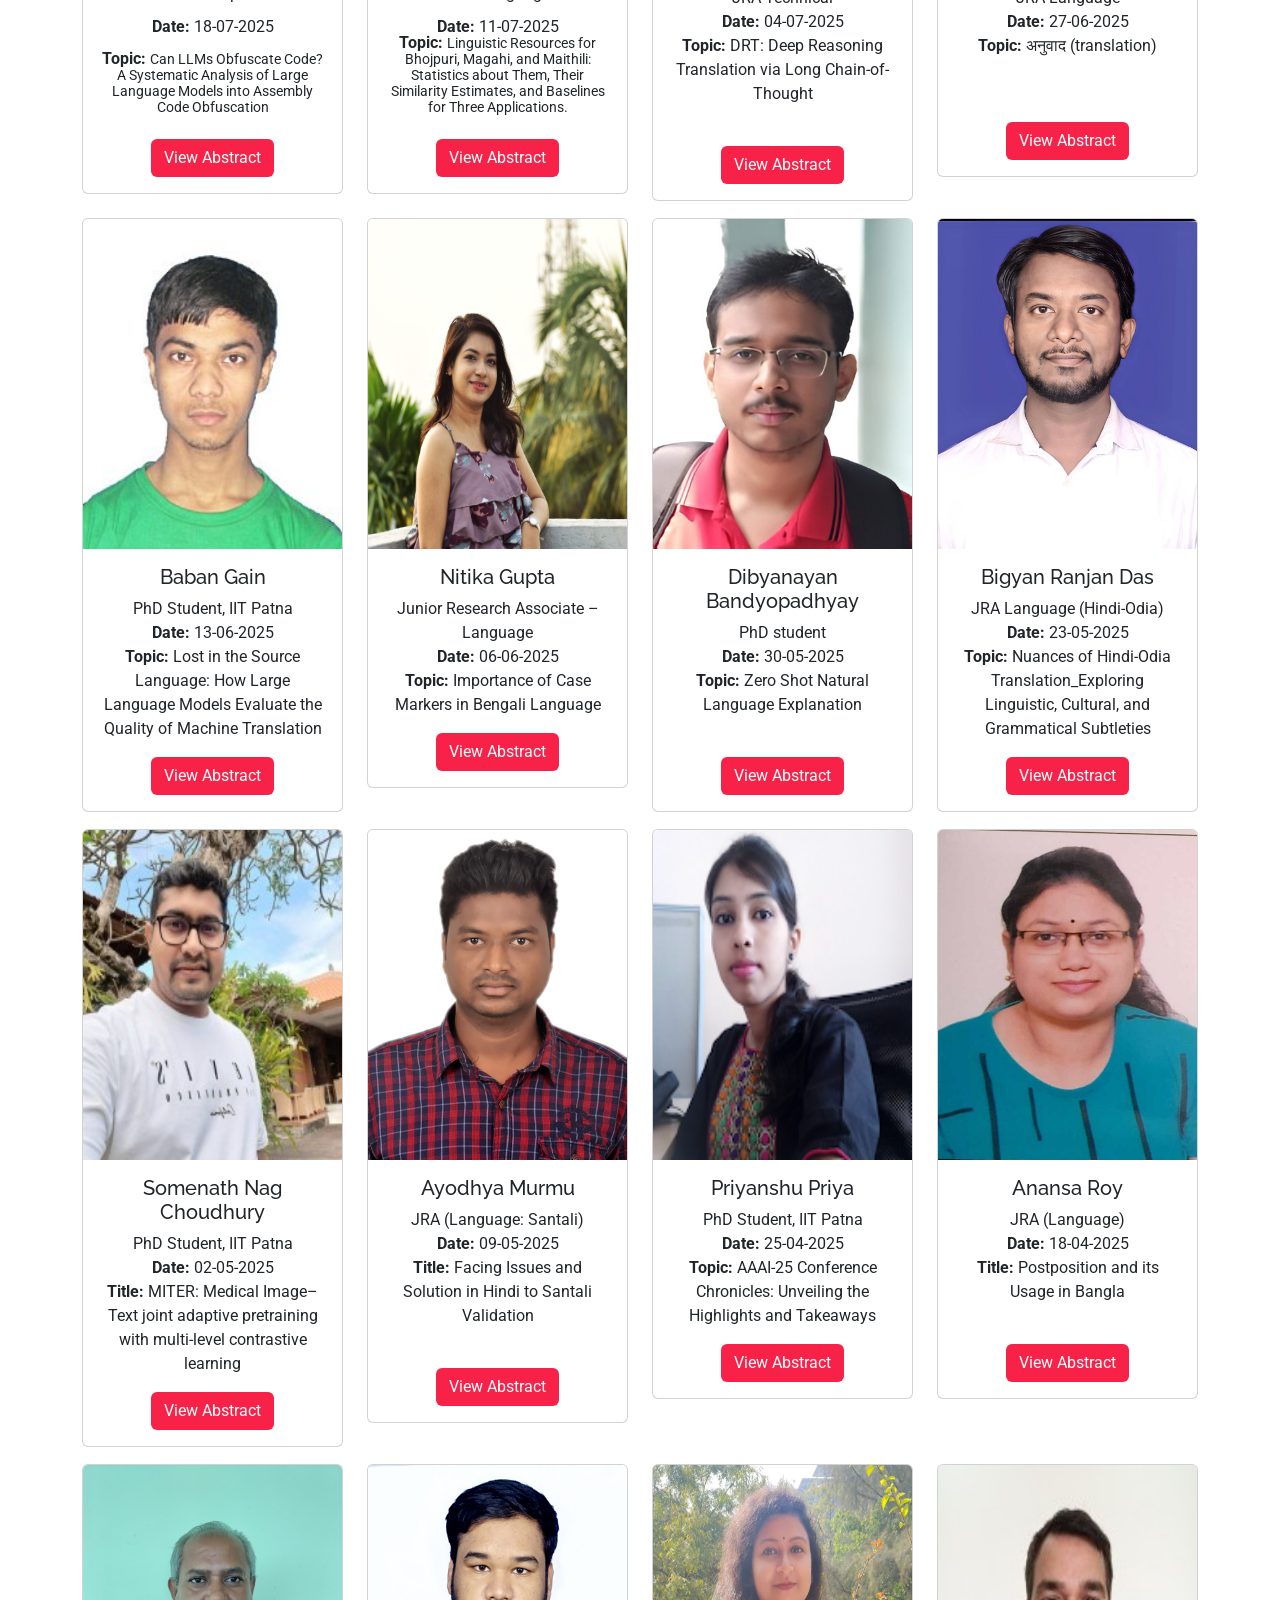
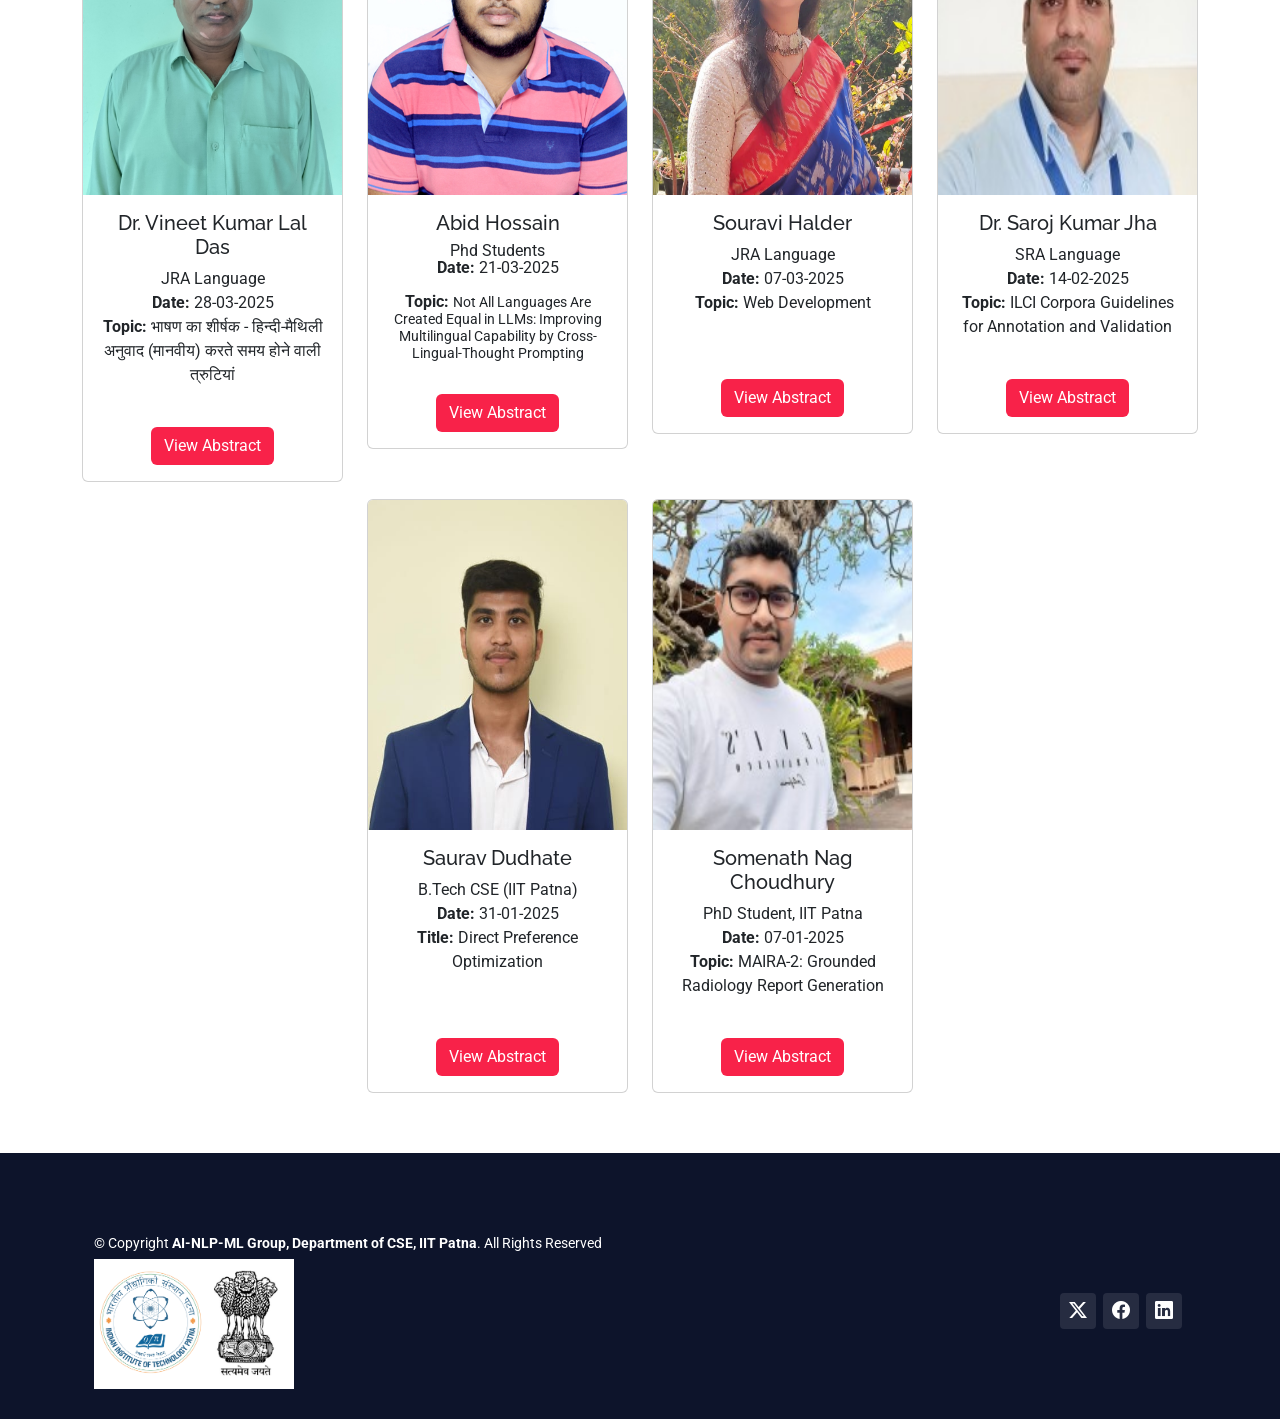
==== commit 19db3d8c: "Update fridaytalks.html" ====
--- a/fridaytalks.html
+++ b/fridaytalks.html
@@ -76,60 +76,73 @@
   </header>
 
   <main>
- <!-- Upcoming Talks Section -->
+  <!-- Upcoming Talks Section -->
 <section id="upcoming-talks" class="gallery section"><br><br>
   <div class="container text-center mt-5">
     <div class="container section-title">
       <h2>Upcoming Talks</h2>
     </div>
     <div class="row justify-content-center">
+
+    <div class="col-md-3">
+    <div class="card">
+      <img src="assets/img/students/projstaff/saloka.jpg" class="card-img-top" style="height:330px;">
+      <div class="card-body">
+        <h5 class="card-title">Dr. Saloka Sengupta</h5>
+        <p class="card-text">JRA Language<br>
+         <strong>Date:</strong> 25-07-2025<br>
+          <strong>Topic:</strong><span style="text-align=justify; font-size: 14px;" > "Toward cultural interpretability: A linguistic anthropological framework for describing and evaluating large language models"  by Graham M Jones, Shai Satran and Arvind Satyanarayan</span> </p>
+        <button class="btn btn-abstract" data-bs-toggle="modal" data-bs-target="#modalSaloka" style="background-color: #f82249; color: white;">View Abstract</button>
+      </div>
+    </div>
+  </div>  
+
+  <!-- Modal: saroj -->
+<div class="modal fade" id="modalSaloka" tabindex="-1" aria-labelledby="modalSalokaLabel" aria-hidden="true">
+  <div class="modal-dialog modal-dialog-centered">
+    <div class="modal-content">
+      <div class="modal-header">
+        <h5 class="modal-title" id="modalSalokaLabel">Abstract –  Dr. Saloka Sengupta</h5>
+        <button type="button" class="btn-close" data-bs-dismiss="modal" aria-label="Close"></button>
+      </div>
+      <div class="modal-body" style="text-align: justify;">
+       In this talk the speaker discusses the article in which  a new integration of linguistic anthropology and machine learning (ML) around convergent interests in understanding the underpinnings of language and making language technologies more socially responsible is proposed.
+
+
+      </div>
+    </div>
+  </div>
+</div>
+
+
+  
+</div>
+</div>
+
+
+
+</section>
+<!-- Past Talks Section -->
+<section id="past-talks" class="gallery section">
+  <div class="container text-center mt-5">
+    <div class="container section-title">
+      <h2>Previous Talks</h2>
+    </div>
+    <div class="row justify-content-center">
+
 
 <div class="col-md-3">
     <div class="card">
       <img src="assets/img/students/projstaff/rachit.jpg" class="card-img-top" style="height:330px;">
       <div class="card-body">
         <h5 class="card-title">Rochit Ranjan</h5>
-        <p class="card-text">IIT Jodhpur<br>
-         <strong>Date:</strong> 18-07-2025<br>
-          <strong>Topic:</strong> Can LLMs Obfuscate Code? A Systematic Analysis of Large Language Models into Assembly Code Obfuscation</p><br>
+        <p class="card-text" style="line-height: 1.06;">IIT Jodhpur<br>
+         <p class="card-text" style="margin: 0; padding: 0; line-height: 1.0;"><strong>Date:</strong> 18-07-2025<br><br>
+          <strong>Topic:</strong> <span style="font-size: 0.85em; line-height: 1;">Can LLMs Obfuscate Code? A Systematic Analysis of Large Language Models into Assembly Code Obfuscation</span></p><br>
         <button class="btn btn-abstract" data-bs-toggle="modal" data-bs-target="#modalRachit" style="background-color: #f82249; color: white;">View Abstract</button>
       </div>
     </div>
   </div>
-
-<!-- Modal: saroj -->
-<div class="modal fade" id="modalRachit" tabindex="-1" aria-labelledby="modalRachitLabel" aria-hidden="true">
-  <div class="modal-dialog modal-dialog-centered">
-    <div class="modal-content">
-      <div class="modal-header">
-        <h5 class="modal-title" id="modalRachitLabel">Abstract –  Rochit Ranjan</h5>
-        <button type="button" class="btn-close" data-bs-dismiss="modal" aria-label="Close"></button>
-      </div>
-      <div class="modal-body" style="text-align: justify;">
-       A Systematic Analysis of Large Language Models into Assembly Code Obfuscation
-      </div>
-    </div>
-  </div>
-</div>
-
-  
-</div>
-</div>
-
-
-
-</section>
-
-<!-- Past Talks Section -->
-<section id="past-talks" class="gallery section">
-  <div class="container text-center mt-5">
-    <div class="container section-title">
-      <h2>Previous Talks</h2>
-    </div>
-    <div class="row justify-content-center">
-
-
-
        
 
        <div class="col-md-3">
@@ -173,6 +186,8 @@
   </div>
 
 
+<hr style="color:white;">
+
       <div class="col-md-3">
     <div class="card">
       <img src="assets/img/students/rscholar/baban.jpg" class="card-img-top" style="height:330px;">
@@ -187,7 +202,7 @@
   </div>
 
 
-  <hr style="color:white;">
+  
 
 
       <!-- Speaker 1: Past -->
@@ -236,7 +251,7 @@
       </div>
 
 
-     
+     <hr style="color:white;">
 
 
       <!-- Card: Ayodhya Murmu -->
@@ -254,7 +269,7 @@
   </div>
 </div>
 
- <hr style="color:white;">
+ 
 
 
 <div class="col-md-3">
@@ -306,7 +321,7 @@
   </div>
 </div>
 
-
+<hr style="color:white;">
  
  <!-- Speaker 2: Past -->
       <div class="col-md-3">
@@ -323,8 +338,7 @@
       </div>
 
 
- <hr style="color:white;">
-
+ 
   <div class="col-md-3">
         <div class="card">
           <img src="assets/img/students/rscholar/abid.jpg" class="card-img-top" style="height:330px;">
@@ -371,6 +385,9 @@
       </div>
     </div>
   </div>
+
+
+<hr style="color:white;">
 
 
 <!-- Card: Saurav Dudhate -->
@@ -391,7 +408,7 @@
 </div>
 
 
- <hr style="color:white;">
+
  <!-- Speaker 2: Past -->
       <div class="col-md-3">
         <div class="card">
@@ -411,6 +428,22 @@
 
 
 
+
+<!-- Modal: Rachit -->
+<div class="modal fade" id="modalRachit" tabindex="-1" aria-labelledby="modalRachitLabel" aria-hidden="true">
+  <div class="modal-dialog modal-dialog-centered">
+    <div class="modal-content">
+      <div class="modal-header">
+        <h5 class="modal-title" id="modalRachitLabel">Abstract –  Rochit Ranjan</h5>
+        <button type="button" class="btn-close" data-bs-dismiss="modal" aria-label="Close"></button>
+      </div>
+      <div class="modal-body" style="text-align: justify;">
+       A Systematic Analysis of Large Language Models into Assembly Code Obfuscation
+      </div>
+    </div>
+  </div>
+</div>
+
 <!-- Modal: saroj -->
 <div class="modal fade" id="modalSaroj" tabindex="-1" aria-labelledby="modalSarojLabel" aria-hidden="true">
   <div class="modal-dialog modal-dialog-centered">
@@ -427,6 +460,8 @@
     </div>
   </div>
 </div>
+
+
 
 <!-- Modal: soham -->
 <div class="modal fade" id="modalSoham" tabindex="-1" aria-labelledby="modalSohamLabel" aria-hidden="true">
